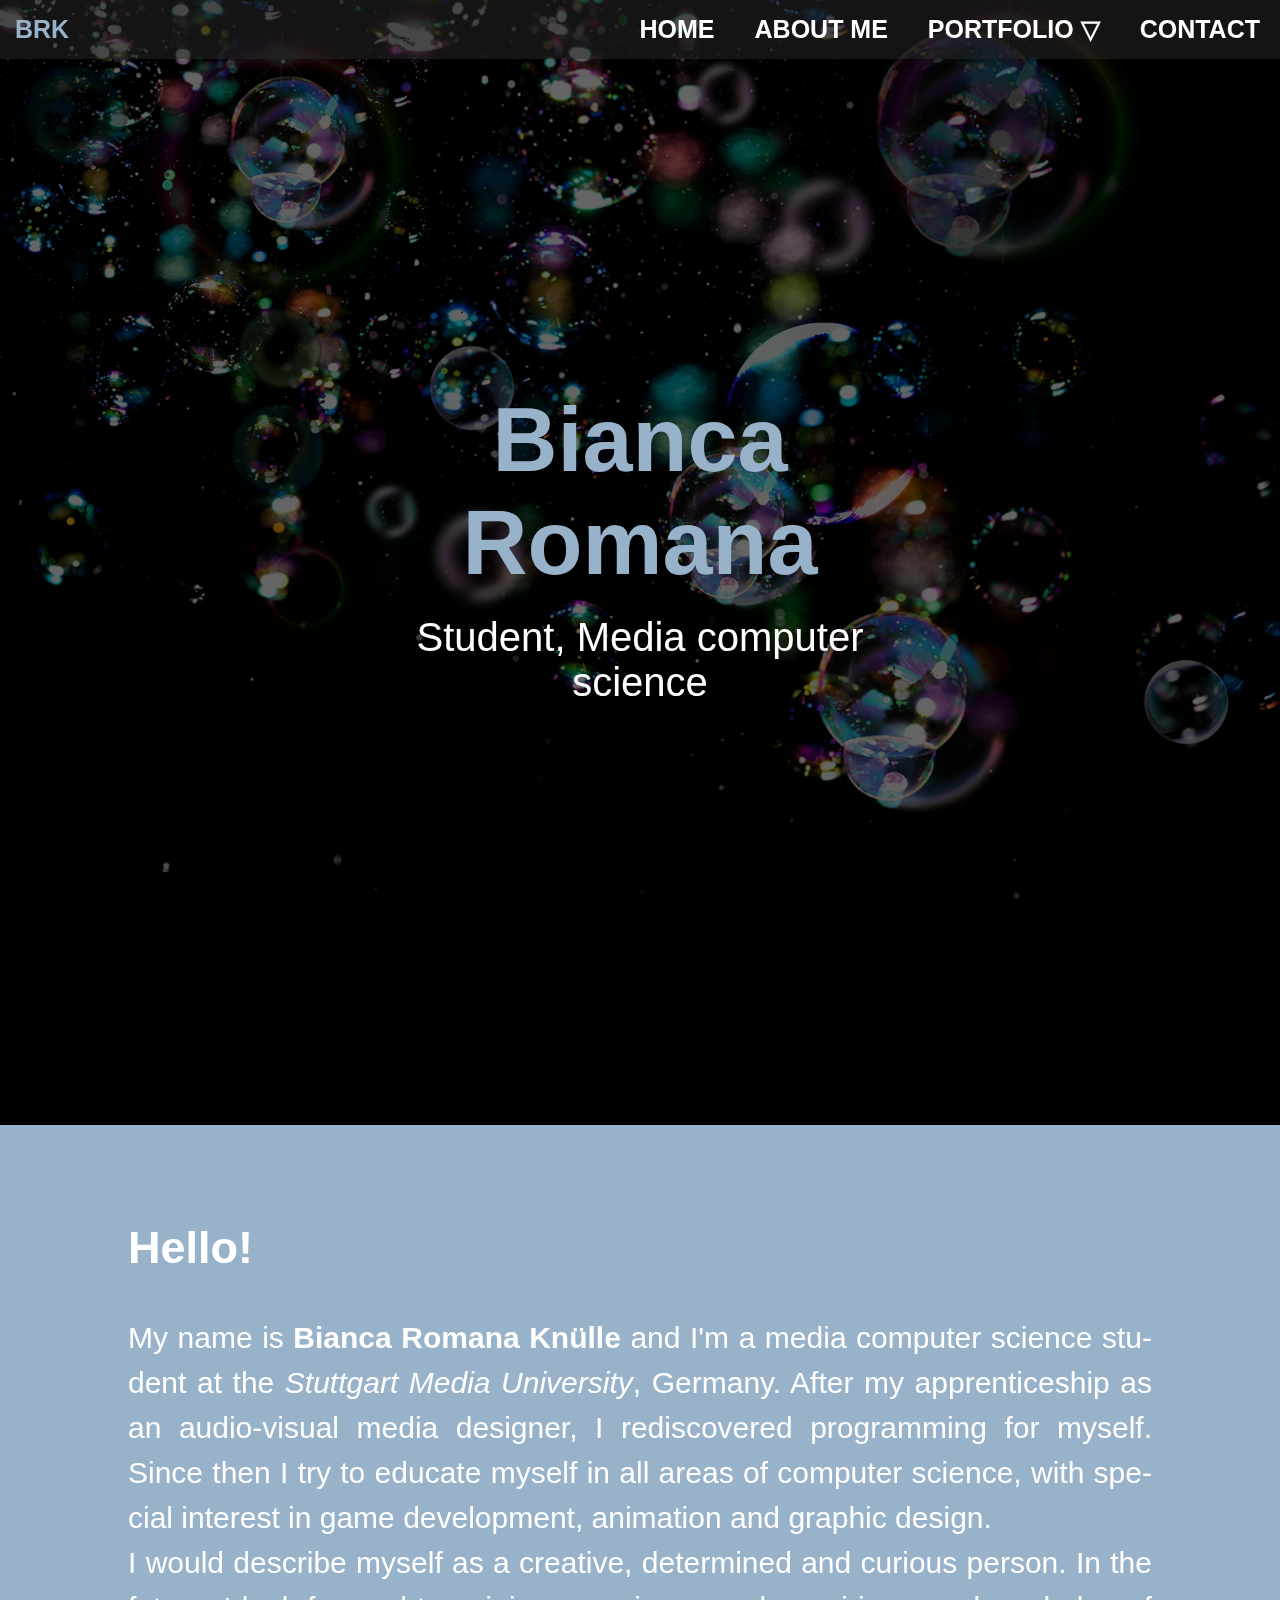
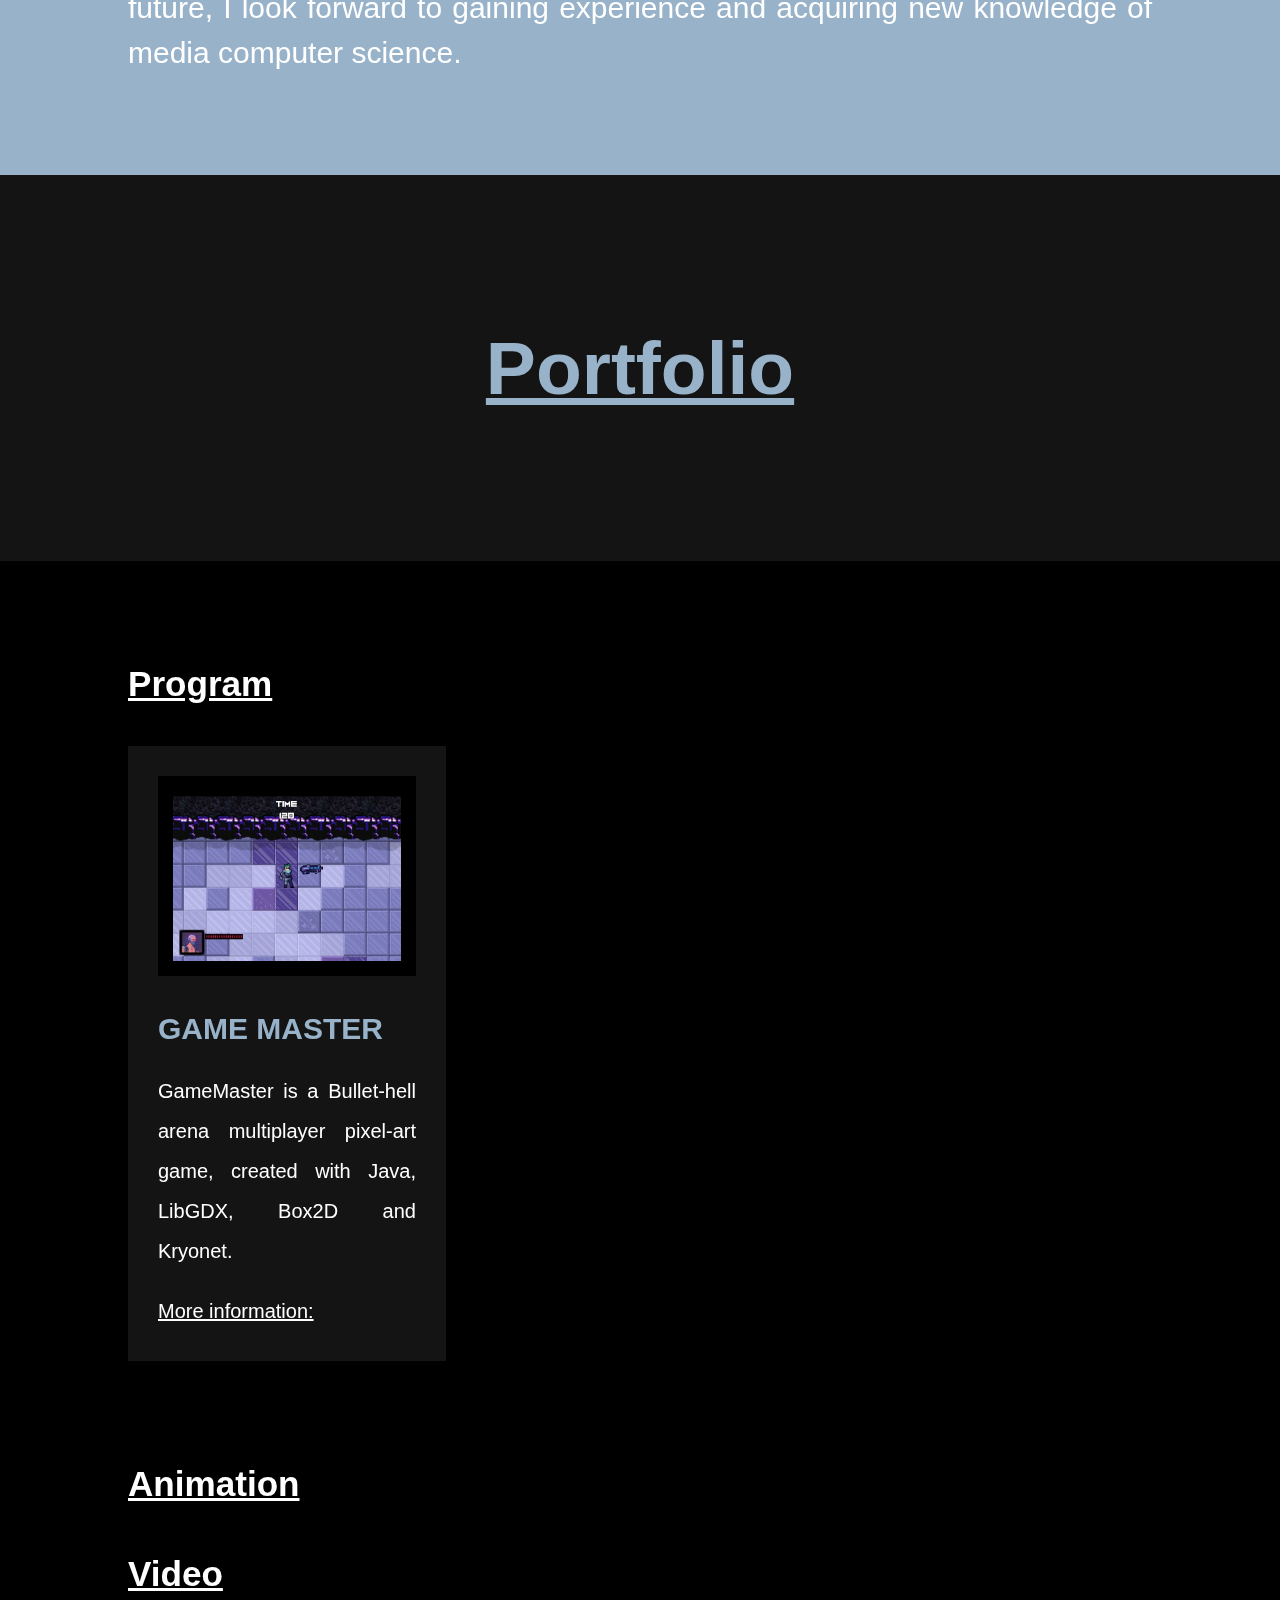
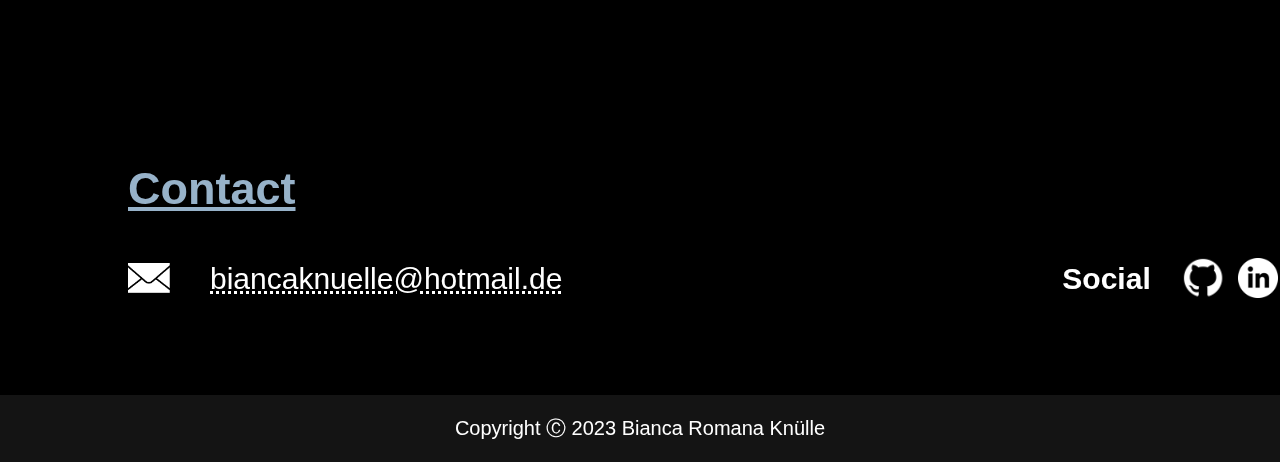
==== index.html @ b436a9e1 "Troubleshooting" ====
<!DOCTYPE html>
<html lang="en">
    <head>
        <meta charset="UTF-8">
        <meta name="viewport" content="width=device-with, initial-scale=1.8">
        <meta name="author" content="Bianca">
        <meta name="keywords" content="Portfolio, Projects">
        <meta name="description" lang="en" content="Portfolio">
        
        <link rel="stylesheet" href="assets/css/mainStyle.css"/>
        <link rel="stylesheet" href="assets/css/indexStyle.css"/>

        <title>Portfolio - Bianca Romana</title>
    </head>
    <body>
        <script src="assets/js/script.js"></script>

        <!--Background picture bubbles-->
        <div id="home">
            <img src="images/background.jpg" alt="Background" id="mainBackground">
        </div>

        <!--Navigation bar-->
        <nav class="nav">
            <div class="logo">BRK</div>

            <ul class="menu">
                <li><a href="#home">HOME</a></li>
                <li><a href="#about">ABOUT ME</a></li>

                <div class="dropdown">
                    <li><a class="port" href="#portfolio">PORTFOLIO &#9661;</a></li>
                        <div class="dropdown-content">
                            <a href="#program">PROGRAM</a>
                            <a href="#animation">ANIMATION</a>
                            <a href="#video">VIDEO</a>
                        </div>
                </div>

                <li><a href="#contact">CONTACT</a></li>
            </ul>
        </nav>

        <!--Intro Header-->
        <header>
            <h1>Bianca Romana</h1>
            <p>Student, Media computer science</p>
        </header>

        <main>

            <!--About me-->
            <section id="about">
                <h2>Hello!</h2><br>
                <p>My name is <b>Bianca Romana Knülle</b> and I'm a media computer science student at the
                    <a title="https://www.hdm-stuttgart.de/" href="https://www.hdm-stuttgart.de/" class="hdm">Stuttgart Media University</a>, Germany.
                    After my apprenticeship as an audio-visual media designer, I rediscovered programming for myself. Since then I try
                    to educate myself in all areas of computer science, with special interest in game development, animation and graphic 
                    design. <br>I would describe myself as a creative, determined and curious person. In the future, I look forward to gaining
                    experience and acquiring new knowledge of media computer science. 
                </p>
            </section>

            <!--Portfolio-->
            <section id="portfolio" class="portfolio">

            <!--Portfolio heading-->
            <div class="port-heading">
                <h2><u>Portfolio</u></h2>
            </div>

            <!--Portfolio content-->
            <div class="port-content">

                <!--Programs-->
                <h3 id="program">Program</h3>
                <div class="program-content">
                    <div class="gameMaster">
                        <img src="images/GameMaster/GameMaster-InGame.JPG" alt="GameMaster picture" class="gameMasterPic">
                        <h4>GAME MASTER</h4>
                        <p>GameMaster is a Bullet-hell arena multiplayer pixel-art game, 
                            created with Java, LibGDX, Box2D and Kryonet. </p>
                 


                        <div class="dropdownInfo">
                            <p onclick="moreInfos()" class="dropbtn">More information:</p>
                            <div id="myDropdown" class="dropdown-con">
                                <p>See project on my GitHub:</p>
                                <p><a title="GitHub GameMaster" href="https://github.com/biancaromana/GameMaster">https://github.com/biancaromana/GameMaster</a></p>
               
                            </div>
                        </div>
                        
                        
                    <!--Placeholder-->
                    </div>
                    <div class="placeholder">
                        <img src="images/GameMaster/GameMaster-InGame.JPG" alt="GameMaster picture" class="placeholderPic">
                        <h4>GAME MASTER</h4>
                        <p>GameMaster is a Bullet-hell arena multiplayer pixel-art game, 
                            created with Java, LibGDX, Box2D and Kryonet. </p>
                        <p class="moreInfo">More information:</p>
                    </div>
                    <div class="placeholder">
                        <img src="images/GameMaster/GameMaster-InGame.JPG" alt="GameMaster picture" class="placeholderPic">
                        <h4>GAME MASTER</h4>
                        <p>GameMaster is a Bullet-hell arena multiplayer pixel-art game, 
                            created with Java, LibGDX, Box2D and Kryonet. </p>
                        <p class="moreInfo">More information:</p>
                    </div>

                </div>

                <!--Animation-->
                <h3 id="animation">Animation</h3>
                <div class="animationContent">
                    <div>
                        <img>
                        <h4></h4>
                        <p></p>
                        <p></p>
                    </div>
                </div>

                <!--Video-->
                <h3>Video</h3>
                <div id="video">

                </div>
            </div>
            </section>

        </main>

        <!--Contact-->
        <footer>
            <div id="contact">
                <h2><u>Contact</u></h2><br>
                <div class="flex">
                    <span class="email">
                        <img src="images/logos/email-logo-white.png" alt="Logo email" class="emailLogo">
                        <a title="Send email" href="mailto:biancaknuelle@hotmail.de?">biancaknuelle@hotmail.de</a>
                    </span>
                    <span class="social">
                        <p>Social</p>
                        <a title="GitHub" href="https://github.com/biancaromana">
                            <img src="images/logos/gitHub-logo-white.png" onmouseleave="src='images/logos/gitHub-logo-white.png'" onmouseover="src='images/logos/gitHub-logo-blue.png'" alt="Logo gitHub" class="gitHubLogo">
                        </a>
                        <a title="LinkedIn" href="https://www.linkedin.com/in/bianca-romana-kn%C3%BClle-287742237/">
                            <img src="images/logos/linkedIn-logo-white.png" onmouseleave="src='images/logos/linkedIn-logo-white.png'" onmouseover="src='images/logos/linkedIn-logo-blue.png'" alt="Logo linkedIn" class="linkedInLogo">
                        </a>
                    </span>
                </div>
            </div>
            <!--Copyright-->
            <div class="copy">
                <p>Copyright &#9400; 2023 Bianca Romana Knülle</p>
            </div>
        </footer>
    </body>
</html>
---- assets/css/mainStyle.css ----
* {
    margin: 0;
    padding: 0;
    font-family: Arial, Helvetica, sans-serif;
    scroll-behavior: smooth;
}

body {
    background-color: black;
    color: white;
}

p {
    hyphens: auto;
}

a {
    color: white;
}


/*Navigation bar*/
.nav { 
    display: flex;
    justify-content: space-between;
    align-items: center;
    position: sticky;
    position: -webkit-sticky;
    top: 0;
    z-index: 1;
    color: white;
    background-color: hsla(0, 0%, 16%, 0.492);
    font-size: 25px;
    font-weight: bold;
}

    .nav .logo {
        padding-left: 15px;
        color: hsl(208, 32%, 69%);
    }
    
    .nav .menu {
        display: flex;
        justify-content: flex-end;
    }

    .nav a {
        text-decoration: none;
    }

    .nav li {
        padding: 15px 20px;
        list-style: none;
    }

    .nav .port {
        line-height: 5%;
    }

    .nav .menu li:hover {
        background-color: hsla(208, 40%, 65%, 0.211);
        transition: 0.3s ease;
    }

    
    /*Dropdown menu*/
    .nav .dropdown-content {
        display: none;
        position: absolute;
        min-width: 194px;
        min-height: 145px;
        z-index: 1;
        background-color: hsla(0, 0%, 14%, 0.338);
    }  

    .nav .dropdown:hover .dropdown-content {
        display: flex;
        flex-direction: column;
        padding-left: 21px;
        padding-top: 20px;
        gap: 20px;
        z-index: 1;
    }
      
    .nav .dropdown:hover .dropdown-content a:hover {
        z-index: 1;
        color: hsl(208, 32%, 69%);
        transition: 0.3s ease;
    }
---- assets/css/indexStyle.css ----
/*Background picture*/
#mainBackground {
    position: fixed;
    min-width: 100%;
    max-height: 100%;
    z-index: -1;
    background-size: contain;
    background-repeat: no-repeat;
    opacity: 40%;
}


/*Header*/
header {
    padding: 330px;
    text-align: center;
}

    header > h1 {
        color: hsl(208, 32%, 69%);
        font-size: 90px;
        font-weight: 600;
    }

    header > p {
        padding: 20px;
        font-size: 40px;
    }


/*About me*/
section#about {
    margin-top: 70px;
    padding: 100px;
    padding-right: 10%;
    padding-left: 10%;
    background-color: hsl(208, 32%, 69%);
    text-align: justify;
    font-size: 30px;
    line-height: 45px;
}

    section#about > p > a {
        text-decoration: none;
        font-style: italic;
    }


/*Portfolio*/
    section.portfolio .port-heading{
        padding: 150px;
        color: hsl(208, 32%, 69%);
        background-color: hsla(0, 0%, 16%, 0.492);
        text-align: center;
        font-size: 50px;
        font-weight: 600;
    }   
    
    section.portfolio .port-content {
        padding: 100px;
        padding-right: 10%;
        padding-left: 10%;
        text-align: justify;
        font-size: 30px;
        line-height: 45px;
    }

    section.portfolio .port-content > h3 {
        text-decoration: underline;
    }

    section.portfolio .port-content .program-content {
        display: flex;
        justify-content: space-between;
        margin-top: 40px; 
        gap: 35px;
    }

    section.portfolio .program-content p {
        font-size: 20px;
        line-height: 40px;
        text-align: justify;
    }

    section.portfolio .program-content h4 {
        padding-top: 30px; 
        padding-bottom: 20px; 
        color: hsl(208, 32%, 69%);
    }

    section.portfolio .dropbtn {
        padding-top: 20px;
        text-decoration: underline;
        cursor: pointer;
    }

    section.portfolio .dropbtn:hover {
        color: hsl(208, 32%, 69%);
        transition: 0.3s ease;
    }

    section.portfolio .dropdown-con {
        display: none;
        min-width: 160px;
        box-shadow: 0px 8px 16px 0px rgba(0,0,0,0.2);
        z-index: 1;
    }

    section.portfolio .show {
        display: flex;
        flex-direction: column;   
    }

    section.portfolio .dropdownInfo a {
        text-decoration-style: dotted;
    }

    section.portfolio .dropdownInfo a:hover {
        color: hsl(208, 32%, 69%);
        transition: 0.3s ease;
    }


 
/*GameMaster*/
.gameMaster {
    display: flex;
    flex-direction: column;
    padding: 30px;
    background-color: hsla(0, 0%, 16%, 0.492);
}
    .gameMaster .gameMasterPic {
        max-width: 94%;
        border: 15px solid black;
        
    }   
    
    .placeholder {
        display: flex;
        flex-direction: column;
        padding: 30px;
        background-color: hsla(0, 0%, 16%, 0.492);
        opacity: 0;
    }    

    .placeholder .placeholderPic {
        width: 94%;
        border: 15px solid black;
    }   


/*Animation*/
#animation {
    margin-top: 100px;
}

    
/*Contact*/
footer {
    background-color: hsl(0, 0%, 0%);
}

    footer #contact {
        padding: 80px;
        padding-top: 70px;
        padding-left: 10%;
        padding-right: 10%;
        font-size: 30px;
        text-align: justify;
        line-height: 45px;
    }

    footer #contact > h2 {
         color: hsl(208, 32%, 69%);
    }

    footer .flex {
        display: flex;
        gap: 500px;
    }

    footer .email {
        display: flex;
        gap: 40px;
    }

    footer .emailLogo {
        width: 42px;
        height: 30px;
        margin-top: 7px;
    }

    footer .email > a {
        text-decoration-style: dotted;
        color: white;
    }

    footer .email > a:hover {
        color: hsl(208, 32%, 69%);
    }

    footer .social {
        display: flex;
    }

    footer .social > p{
        font-weight: bold;
    }

    footer .gitHubLogo {
        width: 47px;
        height: 47px;
        margin-left: 30px;
    }

    footer .linkedInLogo {
        width: 40px;
        height: 40px;
        margin-top: 2px;
        margin-left: 10px;
    }

    footer .copy {
        text-align: center;
        vertical-align: bottom;
        padding: 20px;
        background-color: hsla(0, 0%, 16%, 0.492);
        font-size: 20px;
    }
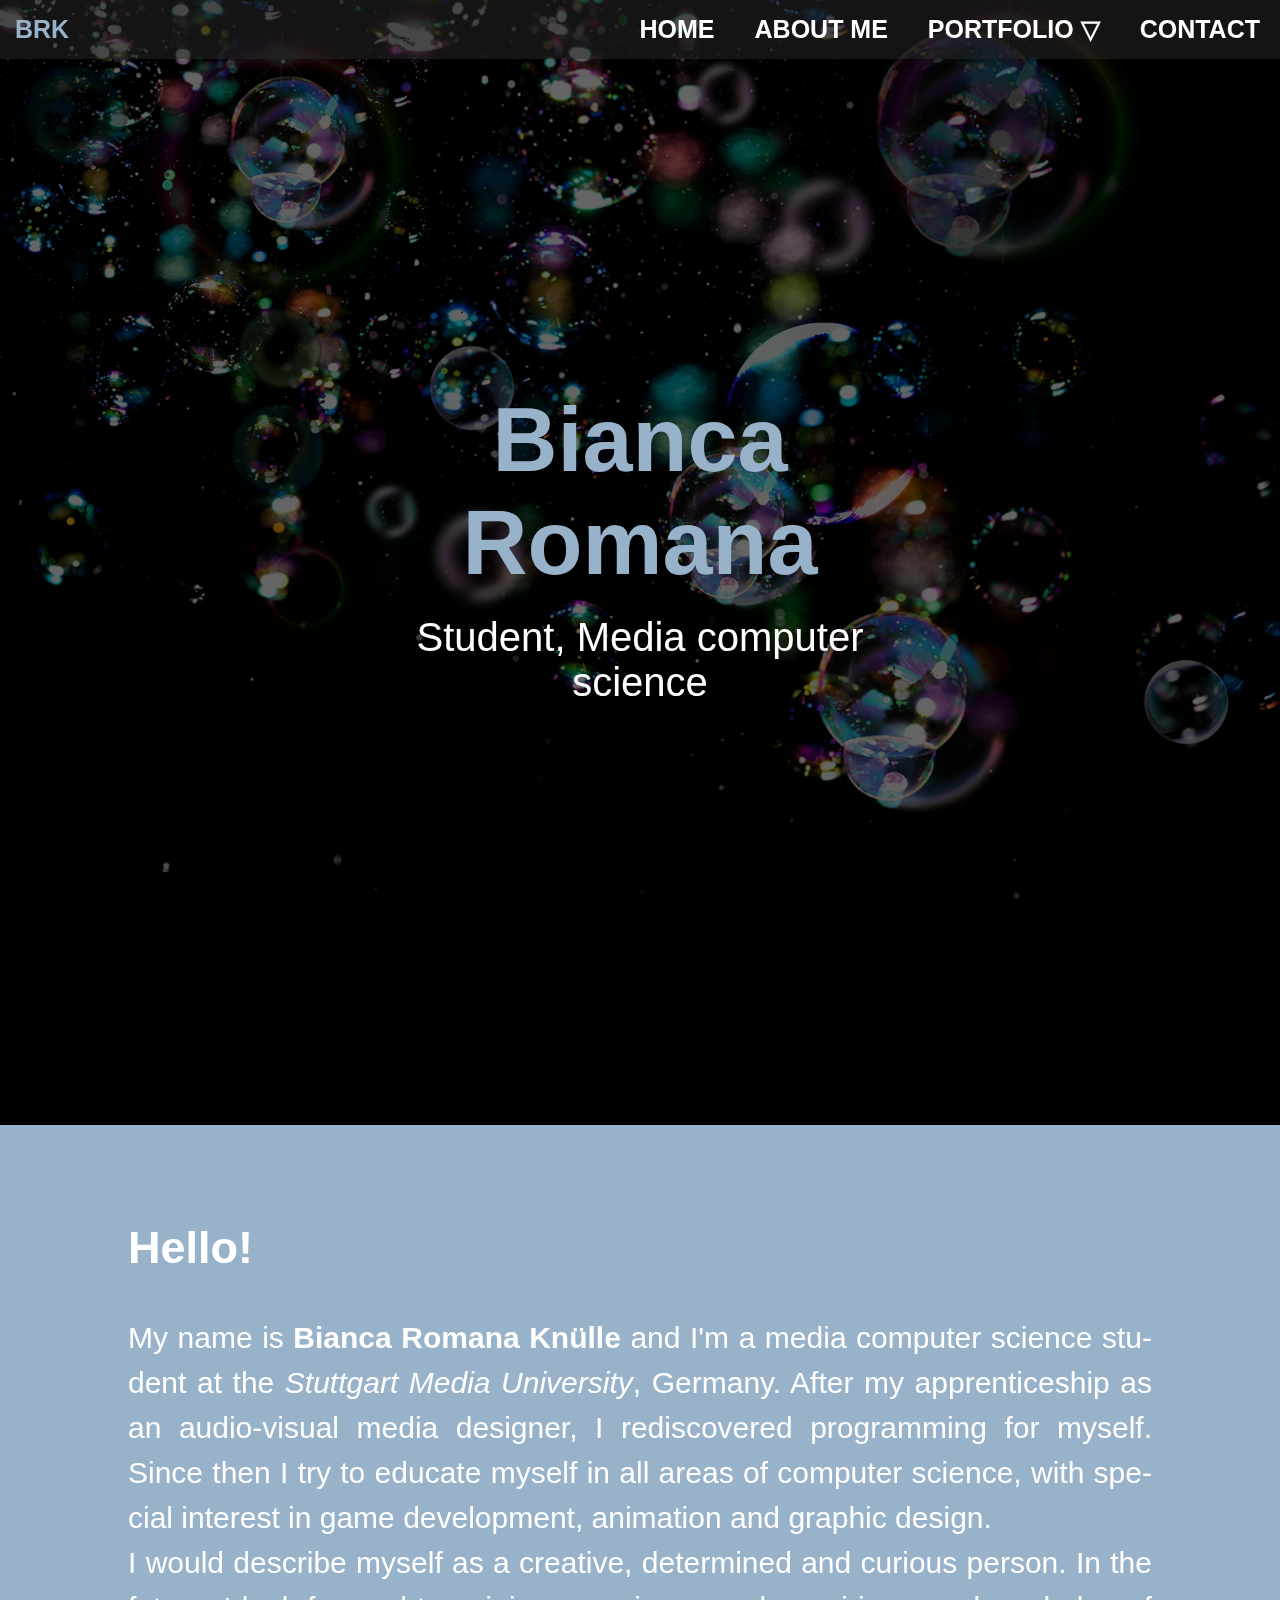
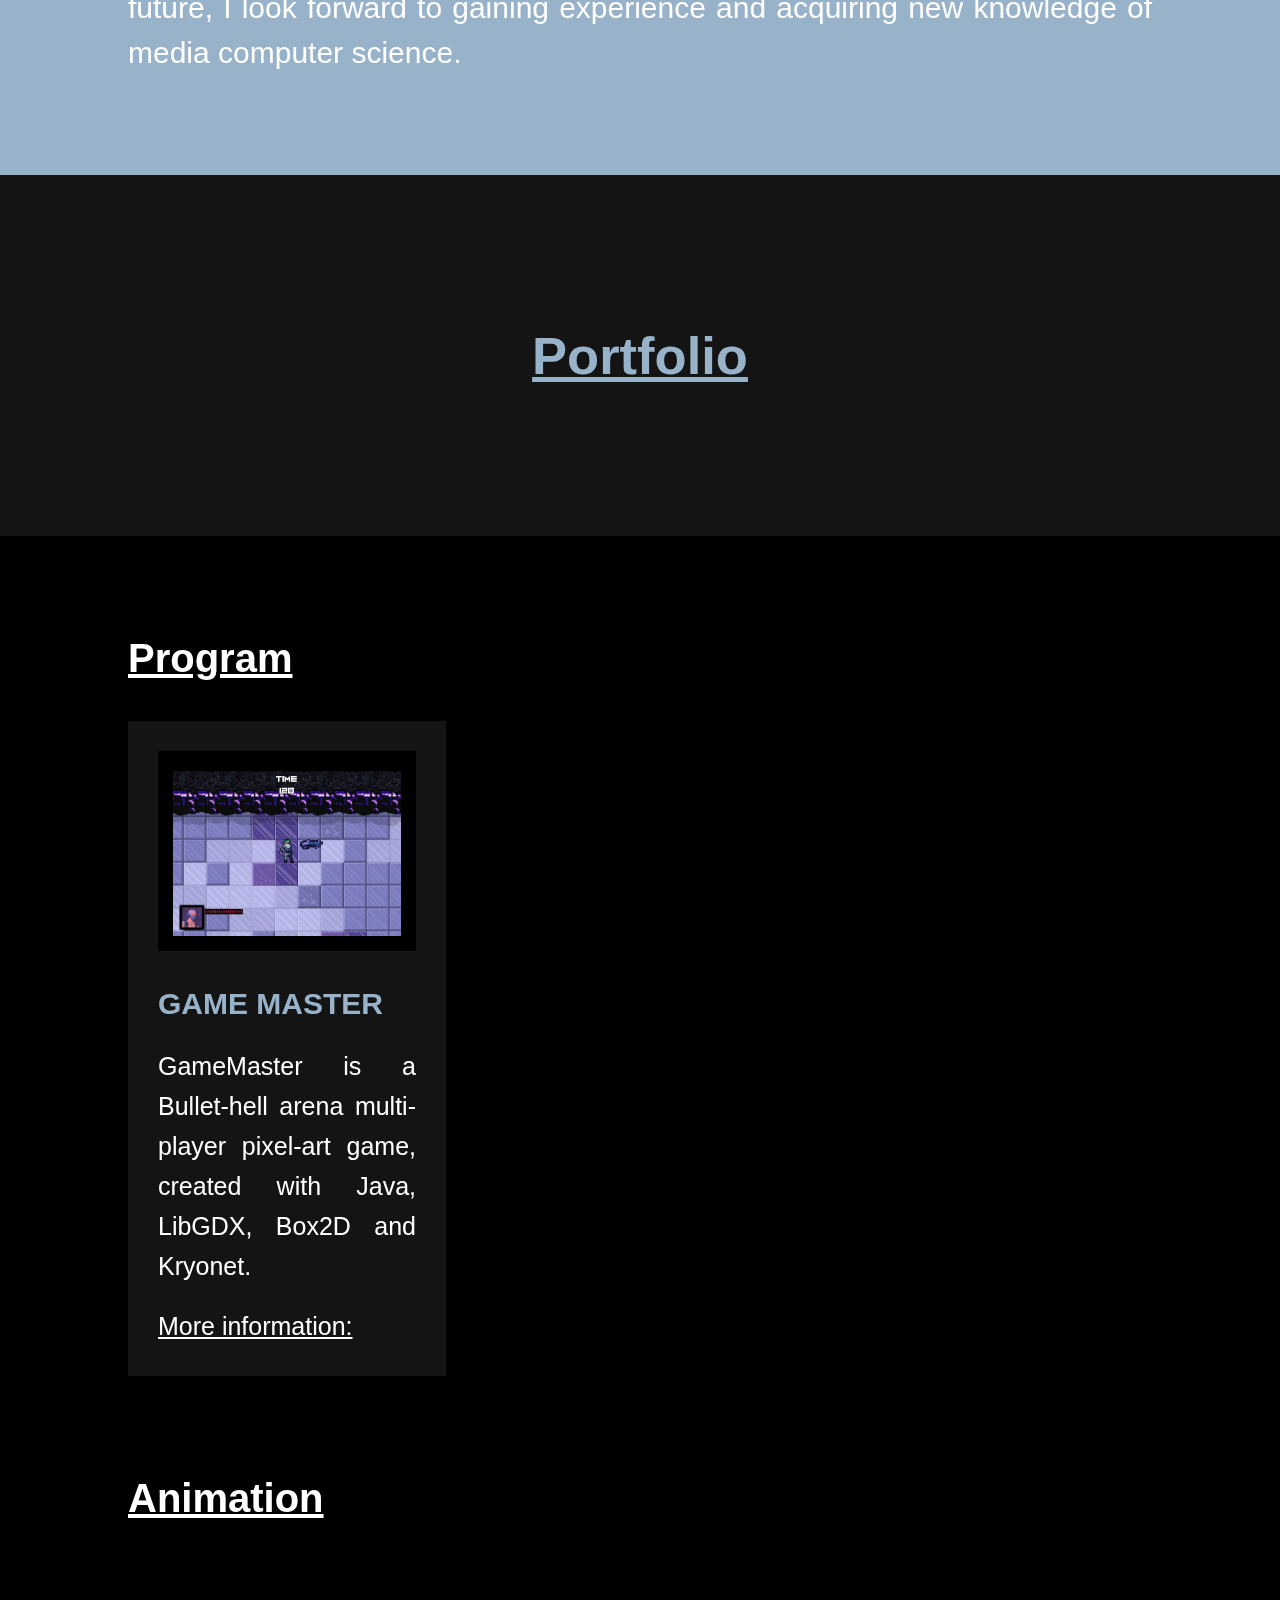
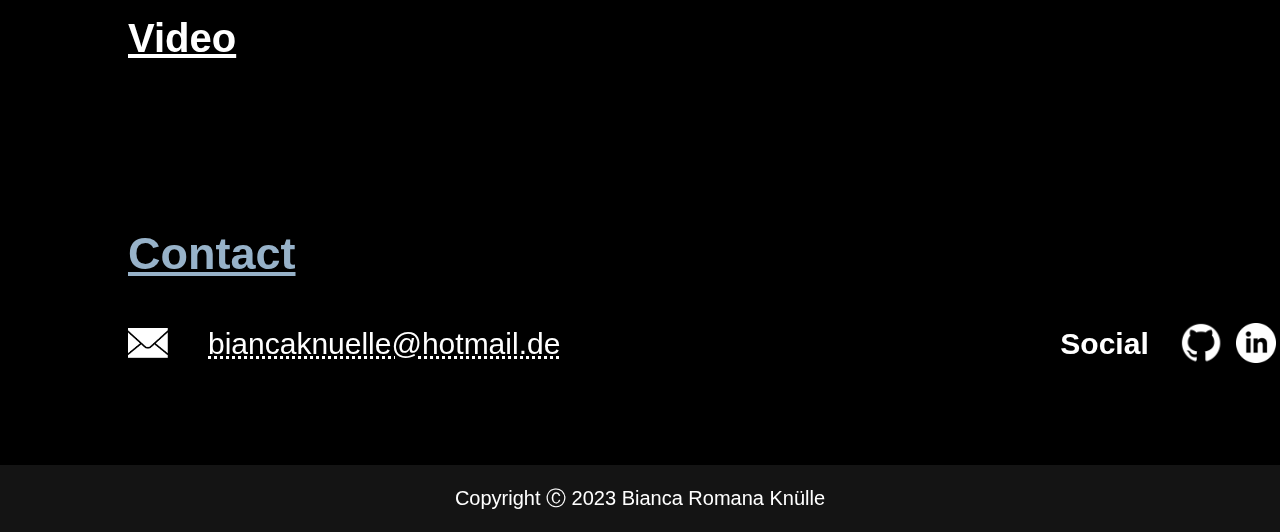
==== commit 2679ed8d: "Clean Code" ====
--- a/index.html
+++ b/index.html
@@ -76,31 +76,26 @@
                 <h3 id="program">Program</h3>
                 <div class="program-content">
                     <div class="gameMaster">
-                        <img src="images/GameMaster/GameMaster-InGame.JPG" alt="GameMaster picture" class="gameMasterPic">
+                        <img src="images/GameMaster/GameMaster-InGame.JPG" alt="GameMaster picture" class="gamemaster-picture">
                         <h4>GAME MASTER</h4>
                         <p>GameMaster is a Bullet-hell arena multiplayer pixel-art game, 
                             created with Java, LibGDX, Box2D and Kryonet. </p>
                  
 
 
-                        <div class="dropdownInfo">
-                            <p onclick="moreInfos()" class="dropbtn">More information:</p>
-                            <div id="myDropdown" class="dropdown-con">
+                        <div class="dropdown-info">
+                            <p onclick="dropInfo()" class="drop-trigger">More information:</p>
+                            <div id="info-dropdown" class="dropdown-content">
                                 <p>See project on my GitHub:</p>
                                 <p><a title="GitHub GameMaster" href="https://github.com/biancaromana/GameMaster">https://github.com/biancaromana/GameMaster</a></p>
                
                             </div>
                         </div>
                         
+
+
                         
-                    <!--Placeholder-->
-                    </div>
-                    <div class="placeholder">
-                        <img src="images/GameMaster/GameMaster-InGame.JPG" alt="GameMaster picture" class="placeholderPic">
-                        <h4>GAME MASTER</h4>
-                        <p>GameMaster is a Bullet-hell arena multiplayer pixel-art game, 
-                            created with Java, LibGDX, Box2D and Kryonet. </p>
-                        <p class="moreInfo">More information:</p>
+                    <!--Placeholder 1-->
                     </div>
                     <div class="placeholder">
                         <img src="images/GameMaster/GameMaster-InGame.JPG" alt="GameMaster picture" class="placeholderPic">
@@ -110,11 +105,21 @@
                         <p class="moreInfo">More information:</p>
                     </div>
 
+                    <!--Placeholder 2-->
+                    <div class="placeholder">
+                        <img src="images/GameMaster/GameMaster-InGame.JPG" alt="GameMaster picture" class="placeholderPic">
+                        <h4>GAME MASTER</h4>
+                        <p>GameMaster is a Bullet-hell arena multiplayer pixel-art game, 
+                            created with Java, LibGDX, Box2D and Kryonet. </p>
+                        <p class="moreInfo">More information:</p>
+                    </div>
                 </div>
 
+
+                
                 <!--Animation-->
                 <h3 id="animation">Animation</h3>
-                <div class="animationContent">
+                <div class="animation-content">
                     <div>
                         <img>
                         <h4></h4>
@@ -130,14 +135,13 @@
                 </div>
             </div>
             </section>
-
         </main>
 
         <!--Contact-->
         <footer>
             <div id="contact">
                 <h2><u>Contact</u></h2><br>
-                <div class="flex">
+                <div class="contact-box">
                     <span class="email">
                         <img src="images/logos/email-logo-white.png" alt="Logo email" class="emailLogo">
                         <a title="Send email" href="mailto:biancaknuelle@hotmail.de?">biancaknuelle@hotmail.de</a>
@@ -153,6 +157,7 @@
                     </span>
                 </div>
             </div>
+
             <!--Copyright-->
             <div class="copy">
                 <p>Copyright &#9400; 2023 Bianca Romana Knülle</p>
--- a/assets/css/indexStyle.css
+++ b/assets/css/indexStyle.css
@@ -47,158 +47,164 @@
 
 
 /*Portfolio*/
-    section.portfolio .port-heading{
+    /*Portfolio heading*/
+    section.portfolio > .port-heading{
         padding: 150px;
         color: hsl(208, 32%, 69%);
         background-color: hsla(0, 0%, 16%, 0.492);
         text-align: center;
-        font-size: 50px;
+        font-size: 35px;
         font-weight: 600;
     }   
     
-    section.portfolio .port-content {
+    /*Portfolio content*/
+    section.portfolio > .port-content {
         padding: 100px;
         padding-right: 10%;
         padding-left: 10%;
         text-align: justify;
-        font-size: 30px;
         line-height: 45px;
     }
 
-    section.portfolio .port-content > h3 {
-        text-decoration: underline;
-    }
-
-    section.portfolio .port-content .program-content {
-        display: flex;
-        justify-content: space-between;
-        margin-top: 40px; 
-        gap: 35px;
-    }
-
-    section.portfolio .program-content p {
-        font-size: 20px;
-        line-height: 40px;
-        text-align: justify;
-    }
-
-    section.portfolio .program-content h4 {
-        padding-top: 30px; 
-        padding-bottom: 20px; 
-        color: hsl(208, 32%, 69%);
-    }
-
-    section.portfolio .dropbtn {
-        padding-top: 20px;
-        text-decoration: underline;
-        cursor: pointer;
-    }
-
-    section.portfolio .dropbtn:hover {
-        color: hsl(208, 32%, 69%);
-        transition: 0.3s ease;
-    }
-
-    section.portfolio .dropdown-con {
-        display: none;
-        min-width: 160px;
-        box-shadow: 0px 8px 16px 0px rgba(0,0,0,0.2);
-        z-index: 1;
-    }
-
-    section.portfolio .show {
-        display: flex;
-        flex-direction: column;   
-    }
-
-    section.portfolio .dropdownInfo a {
-        text-decoration-style: dotted;
-    }
-
-    section.portfolio .dropdownInfo a:hover {
-        color: hsl(208, 32%, 69%);
-        transition: 0.3s ease;
-    }
-
-
- 
-/*GameMaster*/
-.gameMaster {
-    display: flex;
-    flex-direction: column;
-    padding: 30px;
-    background-color: hsla(0, 0%, 16%, 0.492);
-}
-    .gameMaster .gameMasterPic {
-        max-width: 94%;
-        border: 15px solid black;
-        
-    }   
-    
-    .placeholder {
-        display: flex;
-        flex-direction: column;
-        padding: 30px;
-        background-color: hsla(0, 0%, 16%, 0.492);
-        opacity: 0;
-    }    
-
-    .placeholder .placeholderPic {
-        width: 94%;
-        border: 15px solid black;
-    }   
-
-
-/*Animation*/
-#animation {
-    margin-top: 100px;
-}
+        section.portfolio > .port-content > h3 {
+            text-decoration: underline;
+            font-size: 40px;
+        }
+
+        section.portfolio > .port-content h4 {
+            padding-top: 30px; 
+            padding-bottom: 20px; 
+            color: hsl(208, 32%, 69%);
+            font-size: 30px;
+        }
+
+        section.portfolio > .port-content p {
+            font-size: 25px;
+            line-height: 40px;
+            text-align: justify;
+        }
+
+        /*Portfolio dropdown menu*/
+        section.portfolio .drop-trigger {
+            padding-top: 20px;
+            text-decoration: underline;
+            cursor: pointer;
+        }
+    
+        section.portfolio .drop-trigger:hover {
+            color: hsl(208, 32%, 69%);
+            transition: 0.3s ease;
+        }
+    
+        section.portfolio .dropdown-content {
+            display: none;
+        }
+    
+        section.portfolio .show {
+            display: flex;
+            flex-direction: column;   
+        }
+    
+        section.portfolio .dropdown-info a {
+            text-decoration-style: dotted;
+        }
+    
+        section.portfolio .dropdown-info a:hover {
+            color: hsl(208, 32%, 69%);
+            transition: 0.3s ease;
+        }
+
+        /*Portfolio program-content*/
+        section.portfolio .program-content {
+            display: flex;
+            justify-content: space-between;
+            margin-top: 40px; 
+            gap: 35px;
+        }
+
+            /*Portfolio program-content: GameMaster*/
+            section.portfolio .gameMaster {
+                display: flex;
+                flex-direction: column;
+                padding: 30px;
+                background-color: hsla(0, 0%, 16%, 0.492);
+            }
+
+                section.portfolio .gameMaster .gamemaster-picture {
+                    border: 15px solid black;
+                    max-width: 94%;
+                }   
+            
+            /*Portfolio program-content: Placeholder*/
+            section.portfolio .placeholder {
+                display: flex;
+                flex-direction: column;
+                padding: 30px;
+                background-color: hsla(0, 0%, 16%, 0.492);
+                opacity: 0;
+            }    
+
+                section.portfolio .placeholder .placeholderPic {
+                    border: 15px solid black;
+                    width: 94%;
+                }   
+
+
+        /*Portfolio animation-content*/
+        section.portfolio #animation {
+            margin-top: 100px;
+        }
 
     
 /*Contact*/
 footer {
-    background-color: hsl(0, 0%, 0%);
+    background-color: hsla(0, 0%, 0%, 0.724);
 }
 
     footer #contact {
         padding: 80px;
+        padding-right: 10%;
+        padding-left: 10%;
         padding-top: 70px;
-        padding-left: 10%;
-        padding-right: 10%;
-        font-size: 30px;
-        text-align: justify;
         line-height: 45px;
     }
 
     footer #contact > h2 {
          color: hsl(208, 32%, 69%);
-    }
-
-    footer .flex {
+         font-size: 45px;
+    }
+
+    footer #contact p {
+        font-size: 30px;
+    }
+
+    footer .contact-box {
         display: flex;
         gap: 500px;
     }
 
+    /*Contact email*/
     footer .email {
         display: flex;
         gap: 40px;
     }
 
     footer .emailLogo {
-        width: 42px;
+        margin-top: 7px;
+        width: 40px;
         height: 30px;
-        margin-top: 7px;
     }
 
     footer .email > a {
         text-decoration-style: dotted;
-        color: white;
+        font-size: 30px;
     }
 
     footer .email > a:hover {
         color: hsl(208, 32%, 69%);
     }
 
+    /*Contact social*/
     footer .social {
         display: flex;
     }
@@ -208,22 +214,22 @@
     }
 
     footer .gitHubLogo {
+        margin-left: 30px;
         width: 47px;
         height: 47px;
-        margin-left: 30px;
     }
 
     footer .linkedInLogo {
+        margin-left: 10px;
+        margin-top: 2px;
         width: 40px;
         height: 40px;
-        margin-top: 2px;
-        margin-left: 10px;
     }
 
     footer .copy {
+        padding: 20px;
+        vertical-align: bottom;
+        background-color: hsla(0, 0%, 16%, 0.492);
         text-align: center;
-        vertical-align: bottom;
-        padding: 20px;
-        background-color: hsla(0, 0%, 16%, 0.492);
         font-size: 20px;
     }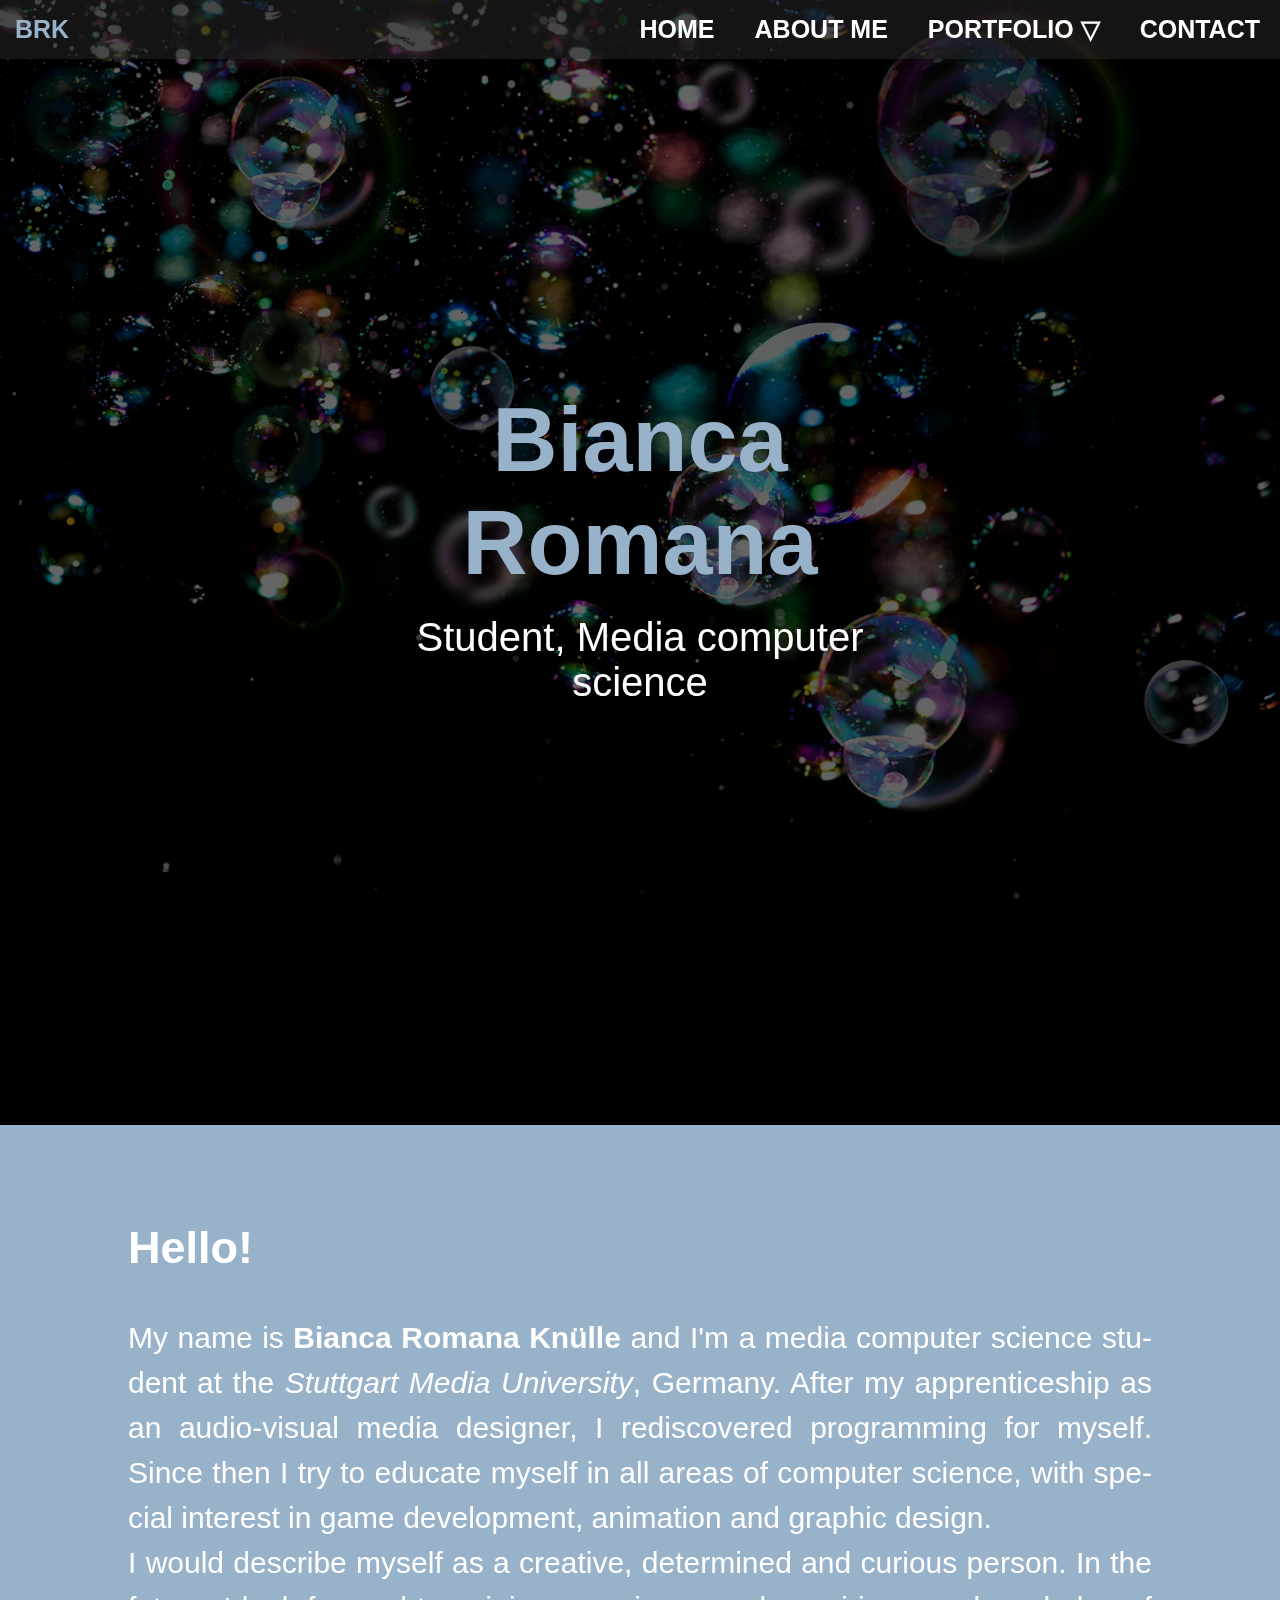
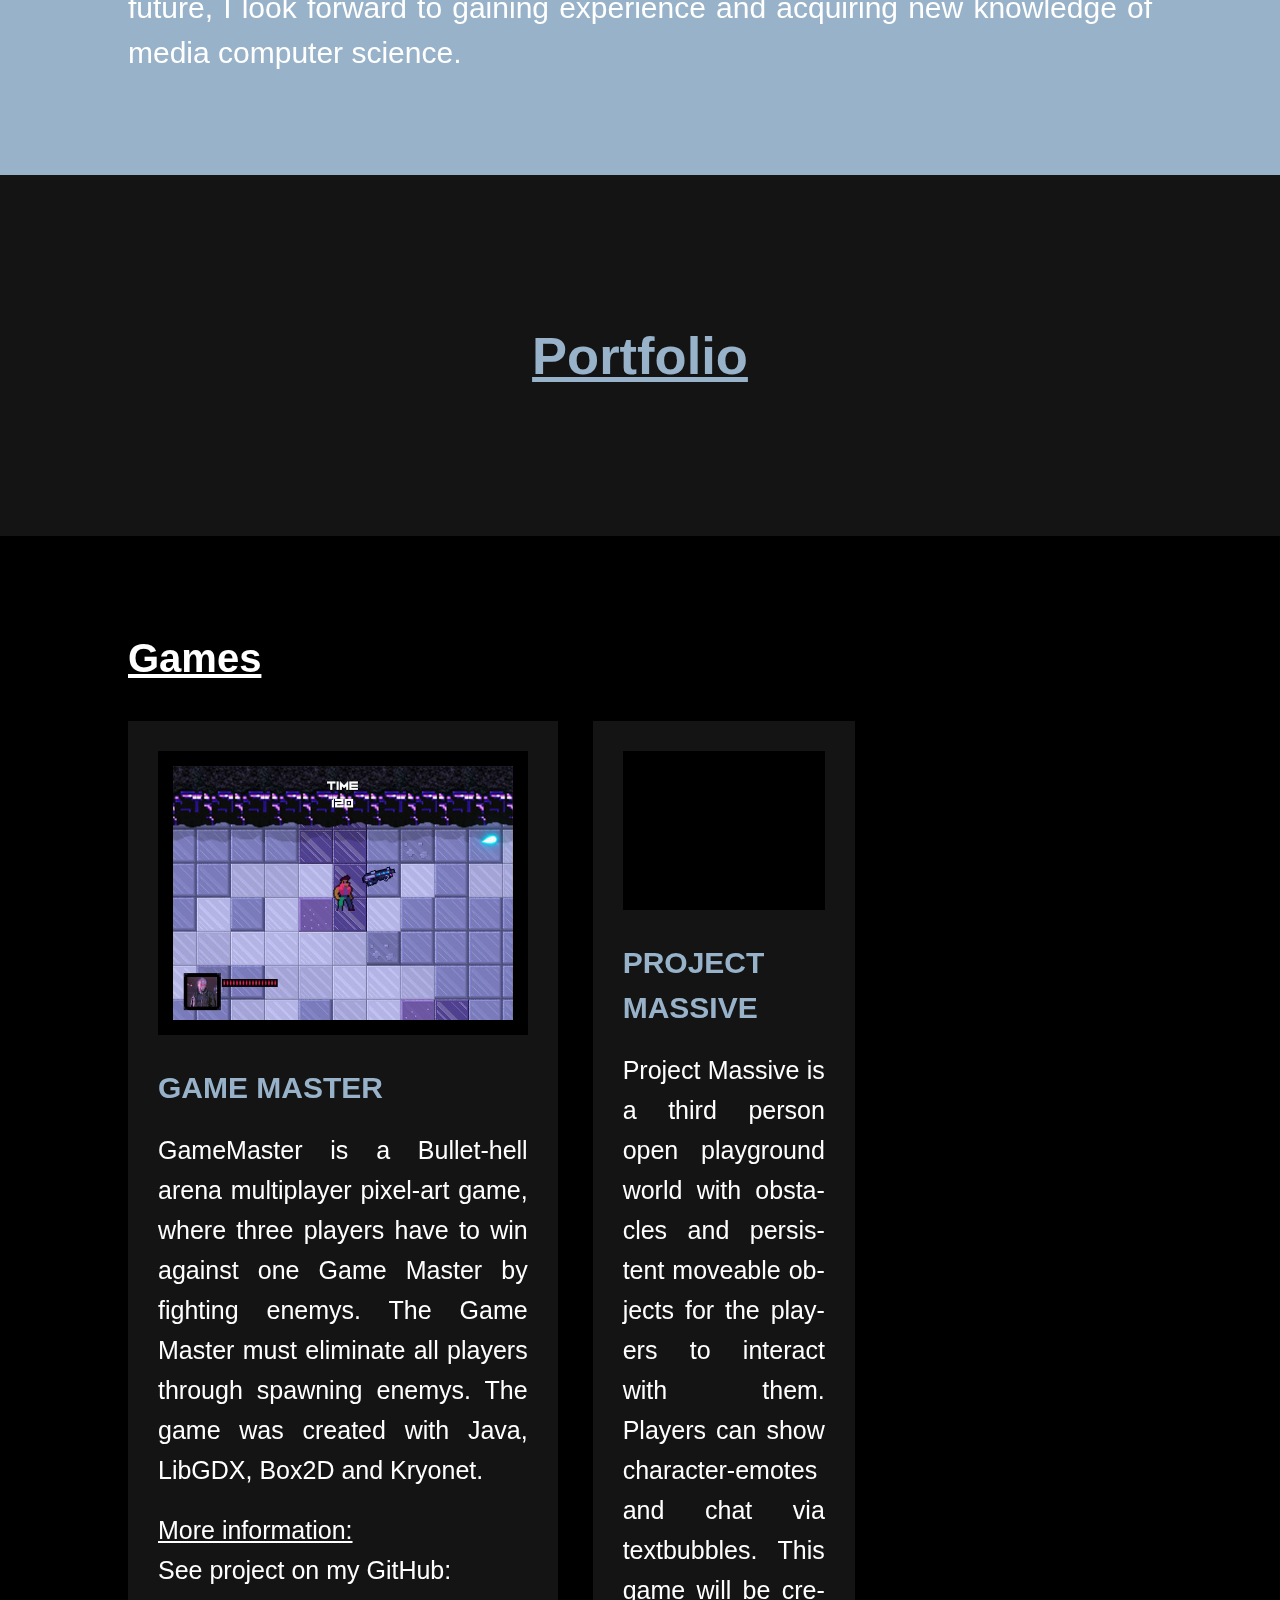
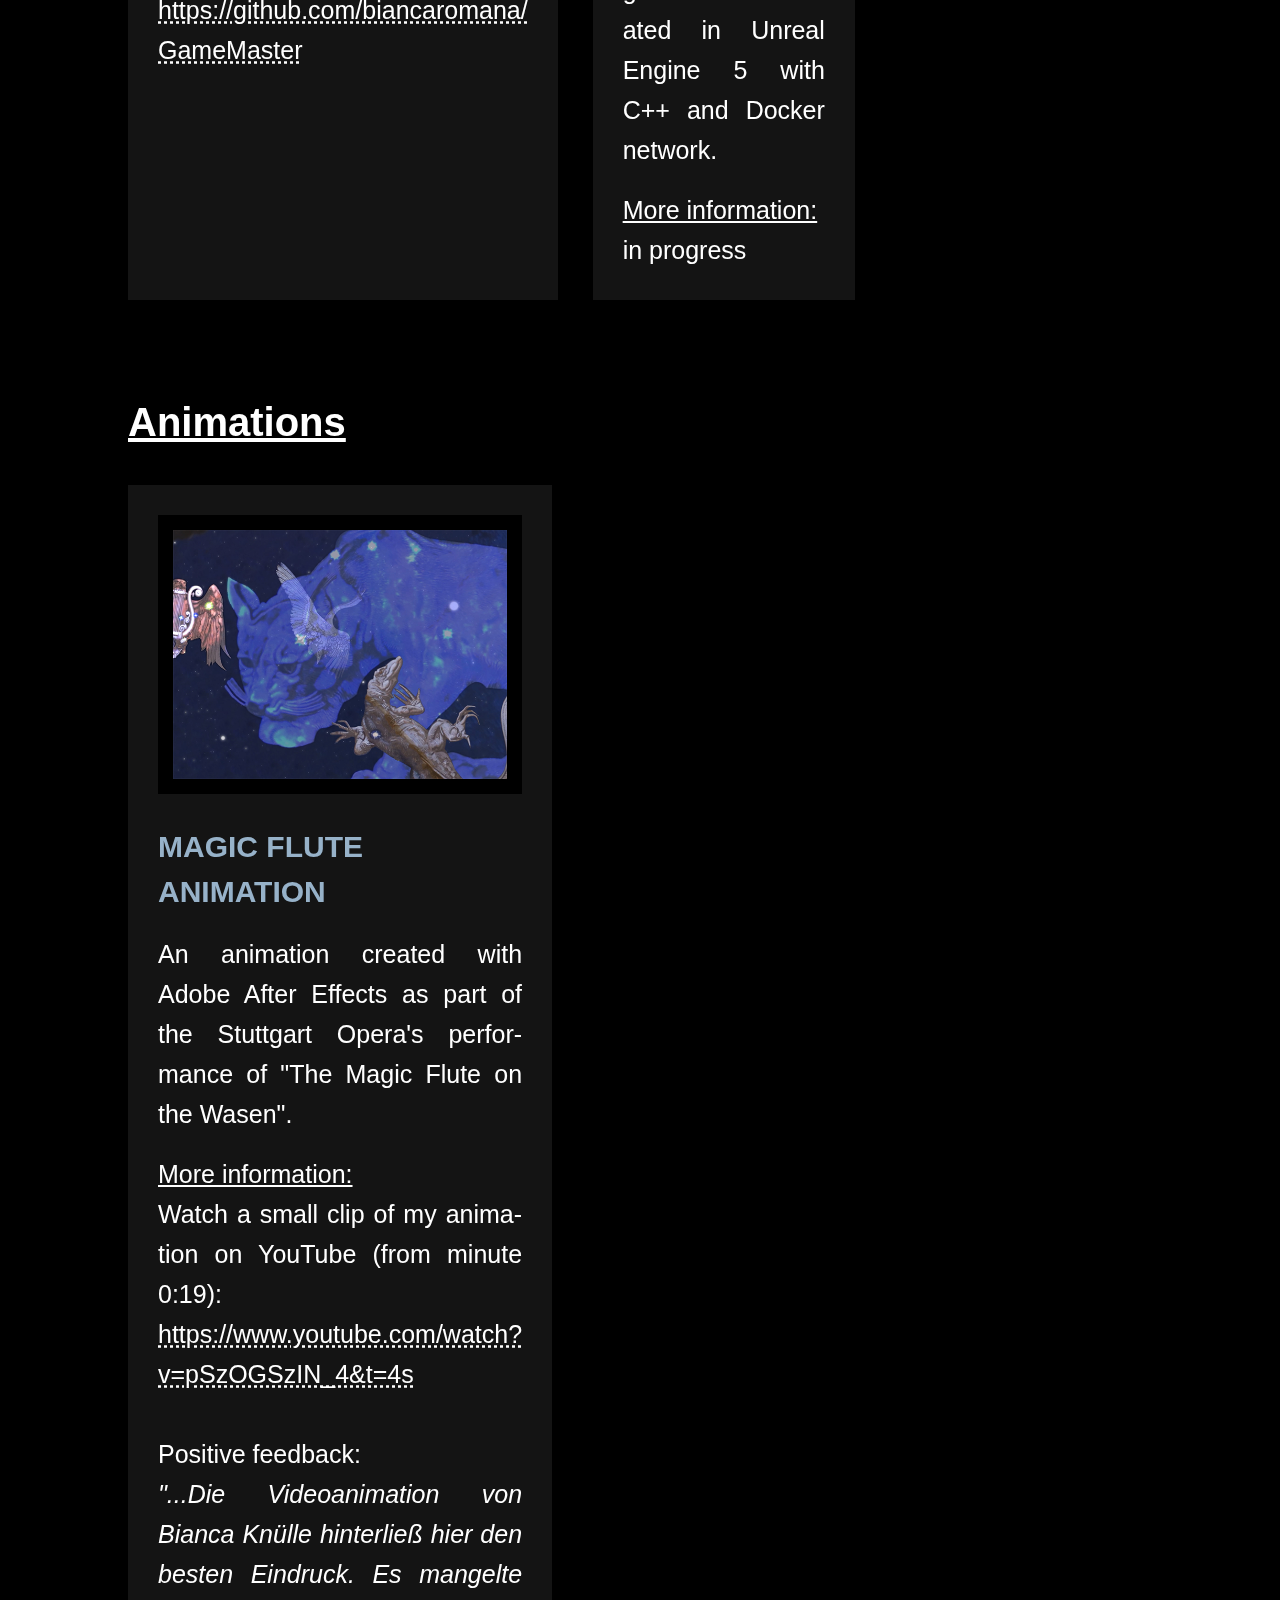
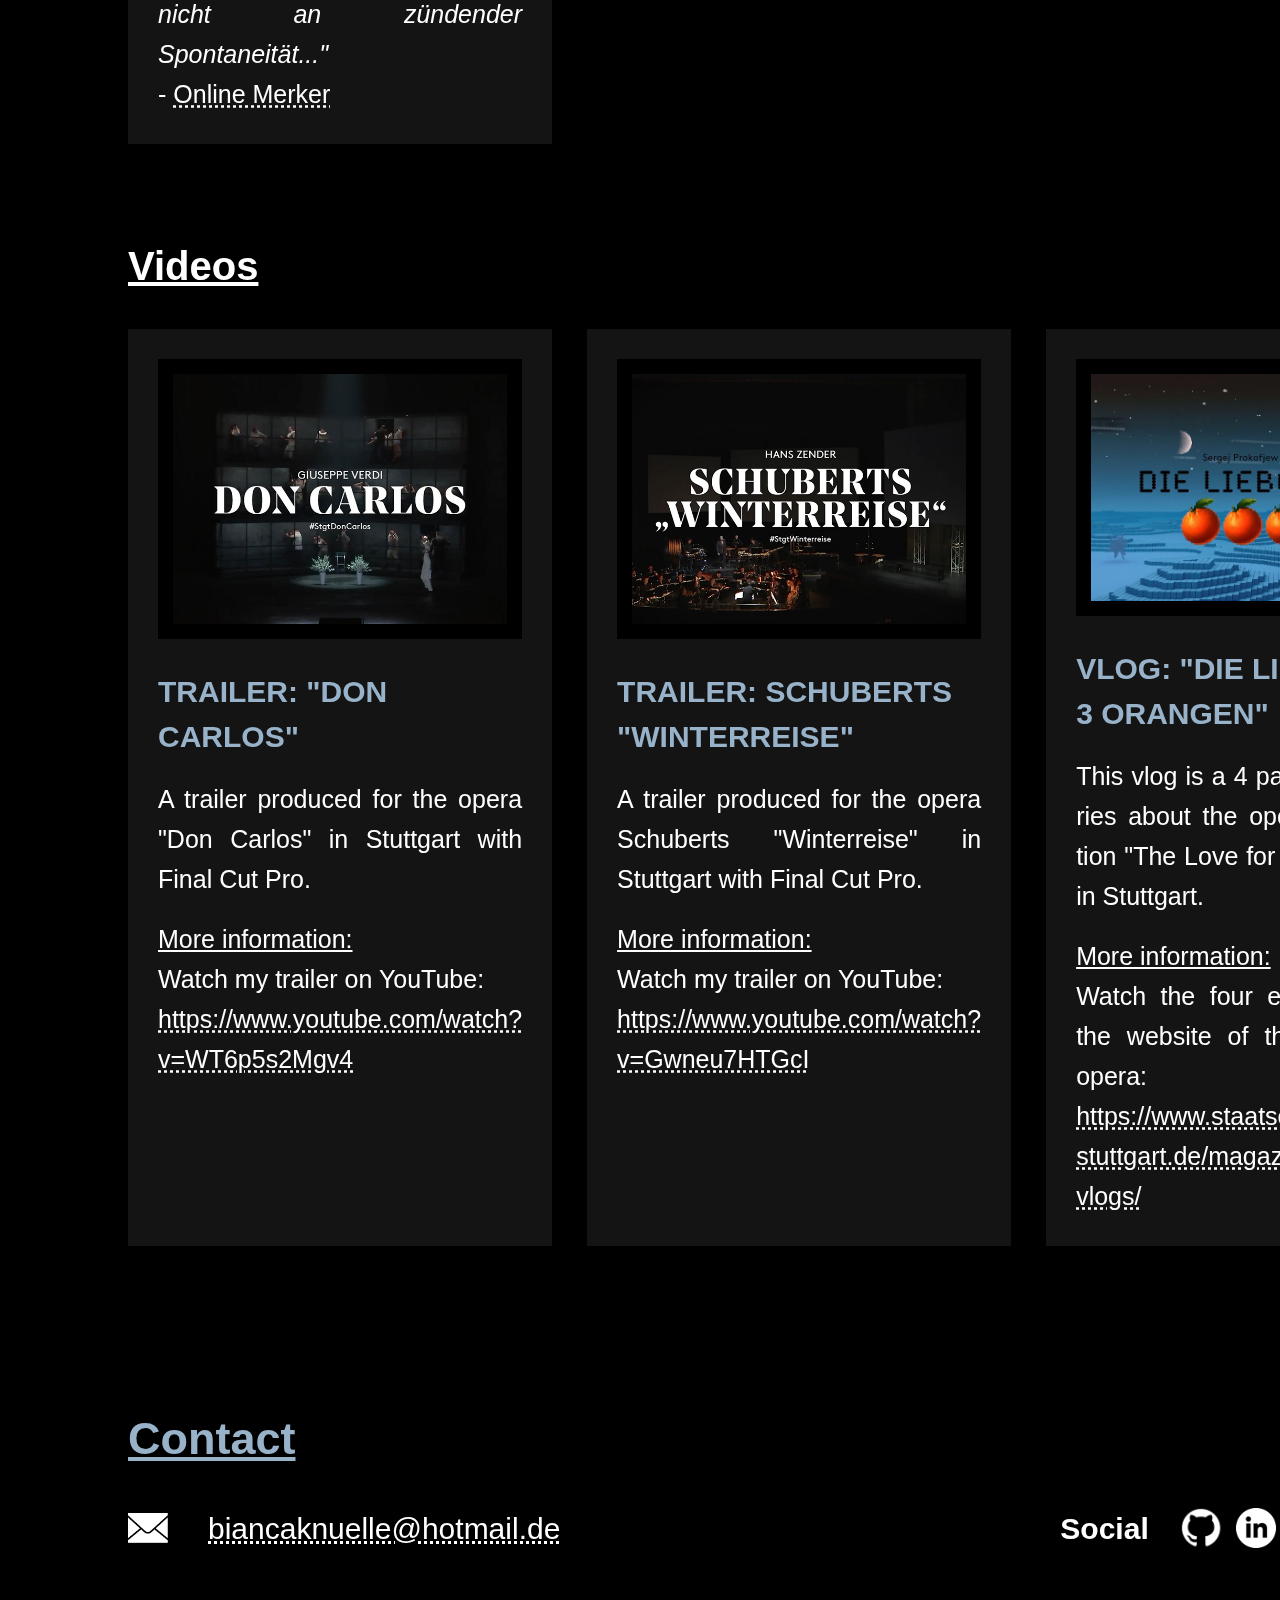
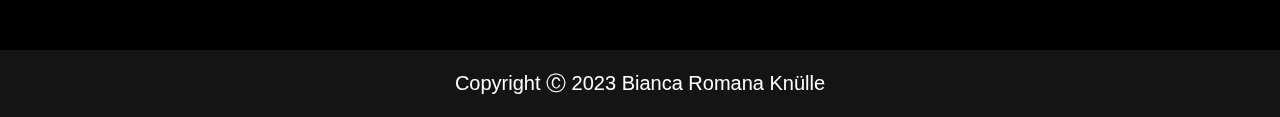
==== commit accfc24e: "new content" ====
--- a/index.html
+++ b/index.html
@@ -2,7 +2,7 @@
 <html lang="en">
     <head>
         <meta charset="UTF-8">
-        <meta name="viewport" content="width=device-with, initial-scale=1.8">
+        <meta name="viewport" content="width=device-width, initial-scale=1.0">
         <meta name="author" content="Bianca">
         <meta name="keywords" content="Portfolio, Projects">
         <meta name="description" lang="en" content="Portfolio">
@@ -31,9 +31,9 @@
                 <div class="dropdown">
                     <li><a class="port" href="#portfolio">PORTFOLIO &#9661;</a></li>
                         <div class="dropdown-content">
-                            <a href="#program">PROGRAM</a>
-                            <a href="#animation">ANIMATION</a>
-                            <a href="#video">VIDEO</a>
+                            <a href="#games">GAMES</a>
+                            <a href="#animation">ANIMATIONS</a>
+                            <a href="#video">VIDEOS</a>
                         </div>
                 </div>
 
@@ -73,66 +73,167 @@
             <div class="port-content">
 
                 <!--Programs-->
-                <h3 id="program">Program</h3>
-                <div class="program-content">
-                    <div class="gameMaster">
-                        <img src="images/GameMaster/GameMaster-InGame.JPG" alt="GameMaster picture" class="gamemaster-picture">
+                <h3 id="games">Games</h3>
+                <div class="content">
+
+                    <!--GameMaster-->
+                    <div class="content-box">
+                        <img src="images/program/GameMaster-InGame.png" alt="GameMaster picture" class="content-picture">
                         <h4>GAME MASTER</h4>
-                        <p>GameMaster is a Bullet-hell arena multiplayer pixel-art game, 
+                        <p>GameMaster is a Bullet-hell arena multiplayer pixel-art game, where three players have to win against one Game Master 
+                            by fighting enemys. The Game Master must eliminate all players through spawning enemys. The game was 
                             created with Java, LibGDX, Box2D and Kryonet. </p>
                  
-
-
                         <div class="dropdown-info">
                             <p onclick="dropInfo()" class="drop-trigger">More information:</p>
                             <div id="info-dropdown" class="dropdown-content">
                                 <p>See project on my GitHub:</p>
-                                <p><a title="GitHub GameMaster" href="https://github.com/biancaromana/GameMaster">https://github.com/biancaromana/GameMaster</a></p>
-               
-                            </div>
-                        </div>
+                                <p><a title="GitHub GameMaster" href="https://github.com/biancaromana/GameMaster">
+                                    https://github.com/biancaromana/<br>GameMaster</a></p>
+                            </div>
+                        </div>
+                    </div>
+
+                    <!--Project Massive-->
+                    <div class="content-box">
+                        <img src="images/program/black.png" alt="Project Massive picture" class="content-picture">
+                        <h4>PROJECT MASSIVE</h4>
+                        <p>Project Massive is a third person open playground world with obstacles and persistent moveable objects
+                            for the players to interact with them. Players can show character-emotes and chat via textbubbles. This 
+                            game will be created in Unreal Engine 5 with C++ and Docker network.
+                             </p>
+                 
+                        <div class="dropdown-info">
+                            <p onclick="dropInfo()" class="drop-trigger">More information:</p>
+                            <div id="info-dropdown" class="dropdown-content">
+                                <p>in progress</p>
+                                <p><a title="GitHub Project Massive" href="">
+                                    </a></p>
+                            </div>
+                        </div>
+                    </div>
                         
-
-
-                        
-                    <!--Placeholder 1-->
-                    </div>
-                    <div class="placeholder">
-                        <img src="images/GameMaster/GameMaster-InGame.JPG" alt="GameMaster picture" class="placeholderPic">
-                        <h4>GAME MASTER</h4>
-                        <p>GameMaster is a Bullet-hell arena multiplayer pixel-art game, 
-                            created with Java, LibGDX, Box2D and Kryonet. </p>
-                        <p class="moreInfo">More information:</p>
-                    </div>
-
-                    <!--Placeholder 2-->
-                    <div class="placeholder">
-                        <img src="images/GameMaster/GameMaster-InGame.JPG" alt="GameMaster picture" class="placeholderPic">
-                        <h4>GAME MASTER</h4>
-                        <p>GameMaster is a Bullet-hell arena multiplayer pixel-art game, 
-                            created with Java, LibGDX, Box2D and Kryonet. </p>
-                        <p class="moreInfo">More information:</p>
-                    </div>
-                </div>
-
-
-                
+                    <!--Placeholder-->
+                    <div class="content-box" id="visible">
+                        <img src="" alt="" class="">
+                        <h4>PROJECT MASSIVE</h4>
+                        <p>
+                             </p>
+
+                        <div class="dropdown-info">
+                            <p onclick="dropInfo()" class="drop-trigger">More information:</p>
+                            <div id="info-dropdown" class="dropdown-content">
+                                <p>See project on my GitHub:</p>
+                                <p><a title="GitHub GameMaster" href="https://github.com/biancaromana/GameMaster">
+                                   <br></a></p>
+                            </div>
+                        </div>
+                    </div>
+                </div>
+
+
+                
+
+
                 <!--Animation-->
-                <h3 id="animation">Animation</h3>
-                <div class="animation-content">
-                    <div>
-                        <img>
-                        <h4></h4>
-                        <p></p>
-                        <p></p>
-                    </div>
-                </div>
+                <h3 id="animation">Animations</h3>
+                <div class="content">
+
+                    <!--The Magic Flute-->
+                    <div class="content-box">
+                        <img src="images/animation/animation-magicflute.png" alt="Magic Flute animation" class="content-picture">
+                        <h4>MAGIC FLUTE ANIMATION</h4>
+                        <p>An animation created with Adobe After Effects as part of the Stuttgart Opera's performance of "The Magic Flute on the Wasen".
+                        </p>
+                 
+                        <div class="dropdown-info">
+                            <p onclick="dropInfo()" class="drop-trigger">More information:</p>
+                            <div id="info-dropdown" class="dropdown-content">
+                                <p>Watch a small clip of my animation on YouTube (from minute 0:19):</p>
+                                <p><a title="YouTube Magic Flute Animation" href="https://www.youtube.com/watch?v=pSzOGSzIN_4&t=4s">
+                                    https://www.youtube.com/watch?v=pSzOGSzIN_4&t=4s</a></p>
+                                <p><br>Positive feedback: <br> <i>"...Die Videoanimation von Bianca Knülle hinterließ hier den besten Eindruck. Es mangelte nicht an zündender Spontaneität..."</i>
+                                    <br> - <a title="" href="https://onlinemerker.com/stuttgart-cannstatter-kulturwasen-die-zauberfloete/">
+                                        Online Merker</a></p>
+                            </div>
+                        </div>
+                    </div>
+                                    <!--Placeholder 1-->
+                                    <div class="content-box" id="visible">
+                                        <img src="images/program/black.png" alt="" class="content-picture">
+                                        <h4>GAME MASTER</h4>
+                                        <p>GameMaster is a Bullet-hell arena multiplayer pixel-art game, 
+                                            created with Java, LibGDX, Box2D and Kryonet. </p>
+                                        <p class="moreInfo">More information:</p>
+                                    </div>
+                
+                                    <!--Placeholder 2-->
+                                    <div class="content-box" id="visible">
+                                        <img src="images/program/black.png" alt="" class="content-picture">
+                                        <h4>GAME MASTER</h4>
+                                        <p>GameMaster is a Bullet-hell arena multiplayer pixel-art game, 
+                                            created with Java, LibGDX, Box2D and Kryonet. </p>
+                                        <p class="moreInfo">More information:</p>
+                                    </div>
+                </div>
+
+
+
+
 
                 <!--Video-->
-                <h3>Video</h3>
-                <div id="video">
-
-                </div>
+                <h3 id="video">Videos</h3>
+                <div class="content">
+
+                    <!--Trailer Don Carlos-->
+                    <div class="content-box">
+                        <img src="images/videos/doncarlos.png" alt="Picture: trailer Don Carlos" class="content-picture">
+                        <h4>TRAILER: "DON CARLOS"</h4>
+                        <p>A trailer produced for the opera "Don Carlos" in Stuttgart with Final Cut Pro.</p>
+                        <div class="dropdown-info">
+                            <p onclick="dropInfo()" class="drop-trigger">More information:</p>
+                            <div id="info-dropdown" class="dropdown-content">
+                                <p>Watch my trailer on YouTube:</p>
+                                <p><a title="YouTube Trailer Don Carlos" href="https://www.youtube.com/watch?v=WT6p5s2Mgv4">
+                                    https://www.youtube.com/watch?v=WT6p5s2Mgv4</a></p>
+                            </div>
+                        </div>
+                    </div>
+
+                    <!--Trailer "Schuberts Winterreise"-->
+                    <div class="content-box">
+                        <img src="images/videos/schubertswinterreise.png" alt="Picture: trailer Schuberts Winterreise" class="content-picture">
+                        <h4 text-align="left">TRAILER: SCHUBERTS "WINTERREISE"</h4>
+                        <p>A trailer produced for the opera Schuberts "Winterreise" in Stuttgart with Final Cut Pro.</p>
+                        <div class="dropdown-info">
+                            <p onclick="dropInfo()" class="drop-trigger">More information:</p>
+                            <div id="info-dropdown" class="dropdown-content">
+                                <p>Watch my trailer on YouTube:</p>
+                                <p><a title="YouTube Trailer Schuberts Winterreise" href="https://www.youtube.com/watch?v=Gwneu7HTGcI">
+                                    https://www.youtube.com/watch?v=Gwneu7HTGcI</a></p>
+                            </div>
+                        </div>
+                    </div>
+                
+                    <!--Vlog "Liebe zu den 3 Orangen"-->
+                    <div class="content-box">
+                        <img src="images/videos/dieliebezu3orangen.png" alt="Picture: Vlog Die Liebe zu 3 Orangen" class="content-picture">
+                        <h4 text-align="left">VLOG: "DIE LIEBE ZU 3 ORANGEN"</h4>
+                        <p>This vlog is a 4 part video series about the opera production "The Love for 3 Oranges" in Stuttgart. </p>
+                        <div class="dropdown-info">
+                            <p onclick="dropInfo()" class="drop-trigger">More information:</p>
+                            <div id="info-dropdown" class="dropdown-content">
+                                <p>Watch the four episodes on the website of the Stuttgart opera:</p>
+                                <p><a title="Vlog Die Liebe zu 3 Orangen" href="https://www.staatsoper-stuttgart.de/magazin/orangen-vlogs/">
+                                    https://www.staatsoper-stuttgart.de/magazin/orangen-vlogs/</a></p>
+                            </div>
+                        </div>
+                    </div>      
+                </div>                 
+
+        
+
+                
             </div>
             </section>
         </main>
--- a/assets/css/indexStyle.css
+++ b/assets/css/indexStyle.css
@@ -76,6 +76,7 @@
             padding-bottom: 20px; 
             color: hsl(208, 32%, 69%);
             font-size: 30px;
+            text-align: left;
         }
 
         section.portfolio > .port-content p {
@@ -88,22 +89,22 @@
         section.portfolio .drop-trigger {
             padding-top: 20px;
             text-decoration: underline;
-            cursor: pointer;
-        }
-    
-        section.portfolio .drop-trigger:hover {
+            /*cursor: pointer;*/
+        }
+    
+        /*section.portfolio .drop-trigger:hover {
             color: hsl(208, 32%, 69%);
             transition: 0.3s ease;
-        }
-    
-        section.portfolio .dropdown-content {
-            display: none;
+        }*/
+    
+        /*section.portfolio .dropdown-content {
+            display: none; 
         }
     
         section.portfolio .show {
             display: flex;
             flex-direction: column;   
-        }
+        }*/
     
         section.portfolio .dropdown-info a {
             text-decoration-style: dotted;
@@ -114,44 +115,42 @@
             transition: 0.3s ease;
         }
 
-        /*Portfolio program-content*/
-        section.portfolio .program-content {
+
+        /*Portfolio content-box*/
+        section.portfolio .content-box {
+            display: flex;
+            flex-direction: column;
+            padding: 30px;
+            width: 600px;
+            background-color: hsla(0, 0%, 16%, 0.492);
+        }
+
+            section.portfolio .content-box .content-picture {
+                border: 15px solid black;
+                max-width: 94%;
+            }   
+
+            section.portfolio #visible {
+                opacity: 0%;
+            }
+            
+        
+        /*Portfolio content*/
+        section.portfolio .content {
             display: flex;
             justify-content: space-between;
             margin-top: 40px; 
             gap: 35px;
         }
 
-            /*Portfolio program-content: GameMaster*/
-            section.portfolio .gameMaster {
-                display: flex;
-                flex-direction: column;
-                padding: 30px;
-                background-color: hsla(0, 0%, 16%, 0.492);
-            }
-
-                section.portfolio .gameMaster .gamemaster-picture {
-                    border: 15px solid black;
-                    max-width: 94%;
-                }   
-            
-            /*Portfolio program-content: Placeholder*/
-            section.portfolio .placeholder {
-                display: flex;
-                flex-direction: column;
-                padding: 30px;
-                background-color: hsla(0, 0%, 16%, 0.492);
-                opacity: 0;
-            }    
-
-                section.portfolio .placeholder .placeholderPic {
-                    border: 15px solid black;
-                    width: 94%;
-                }   
-
-
+        
         /*Portfolio animation-content*/
         section.portfolio #animation {
+            margin-top: 100px;
+        }
+
+        /*Portfolio video-content*/        
+        section.portfolio #video {
             margin-top: 100px;
         }
 
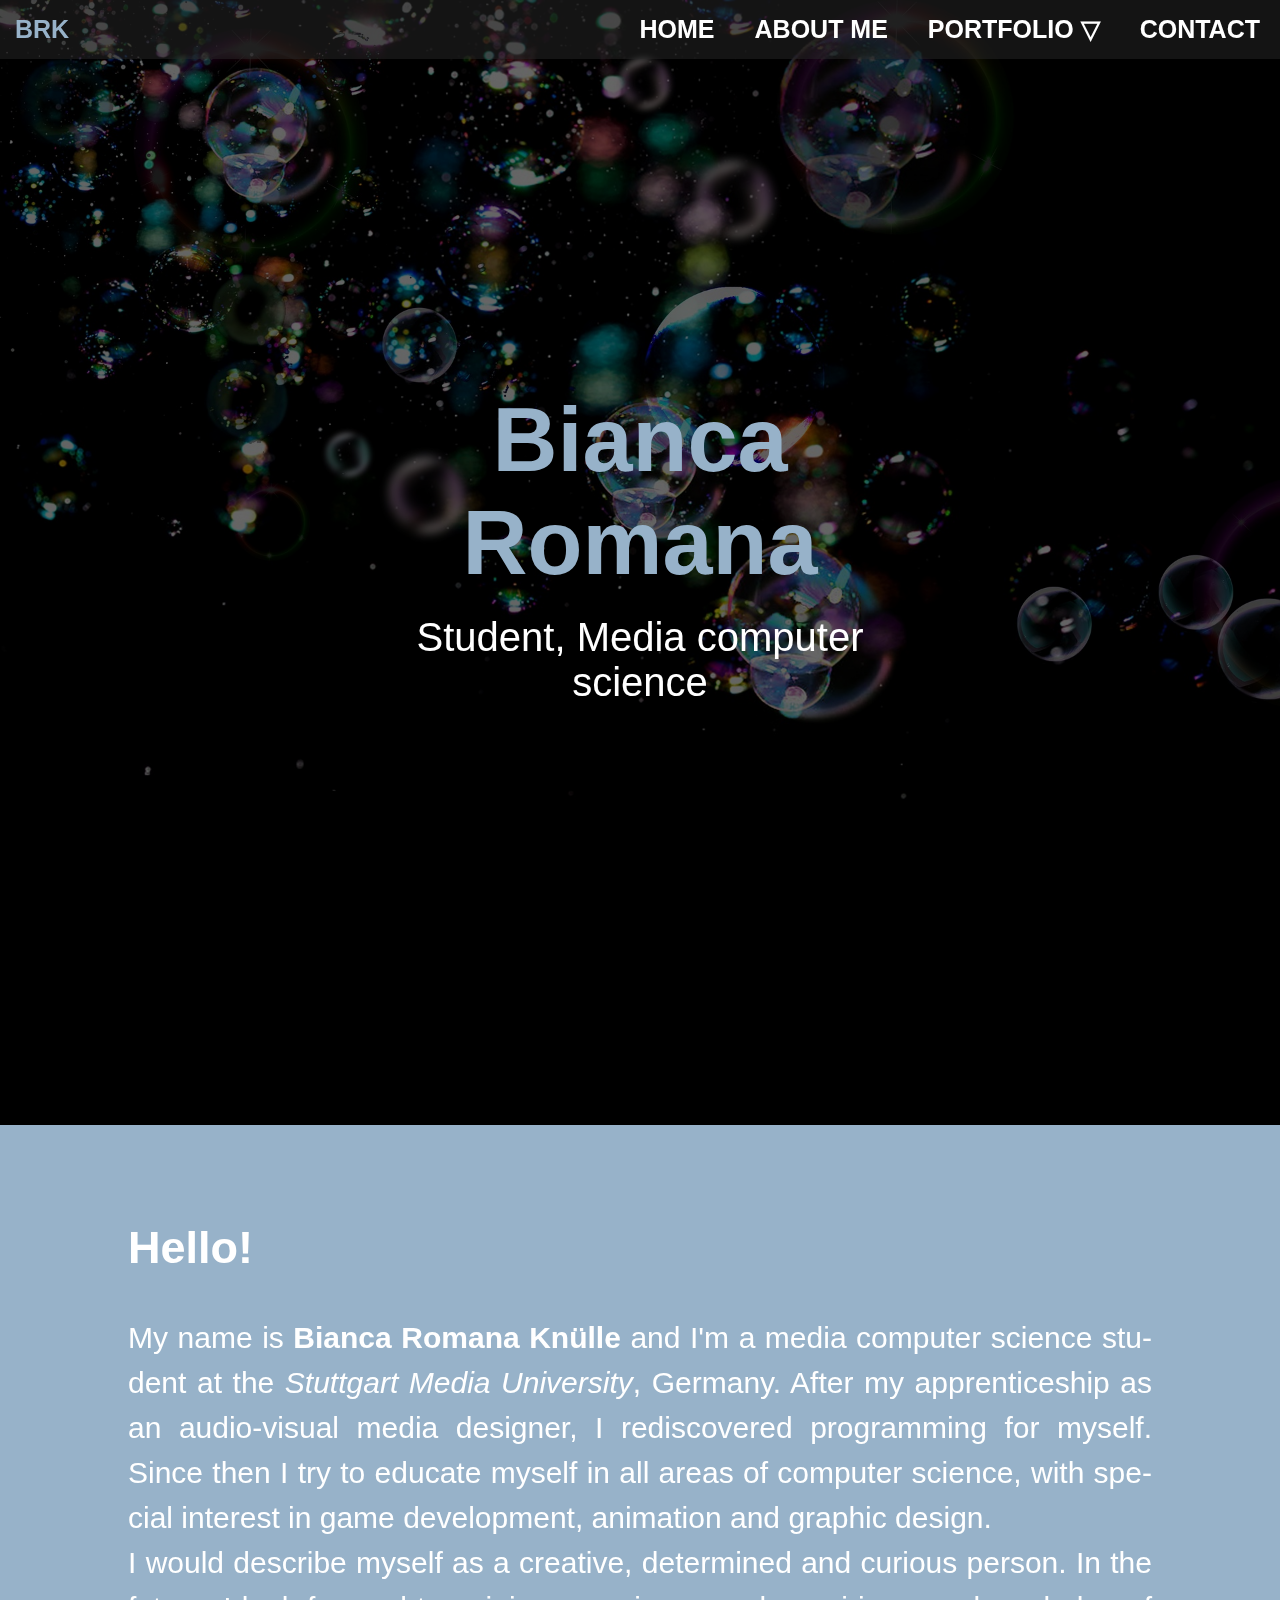
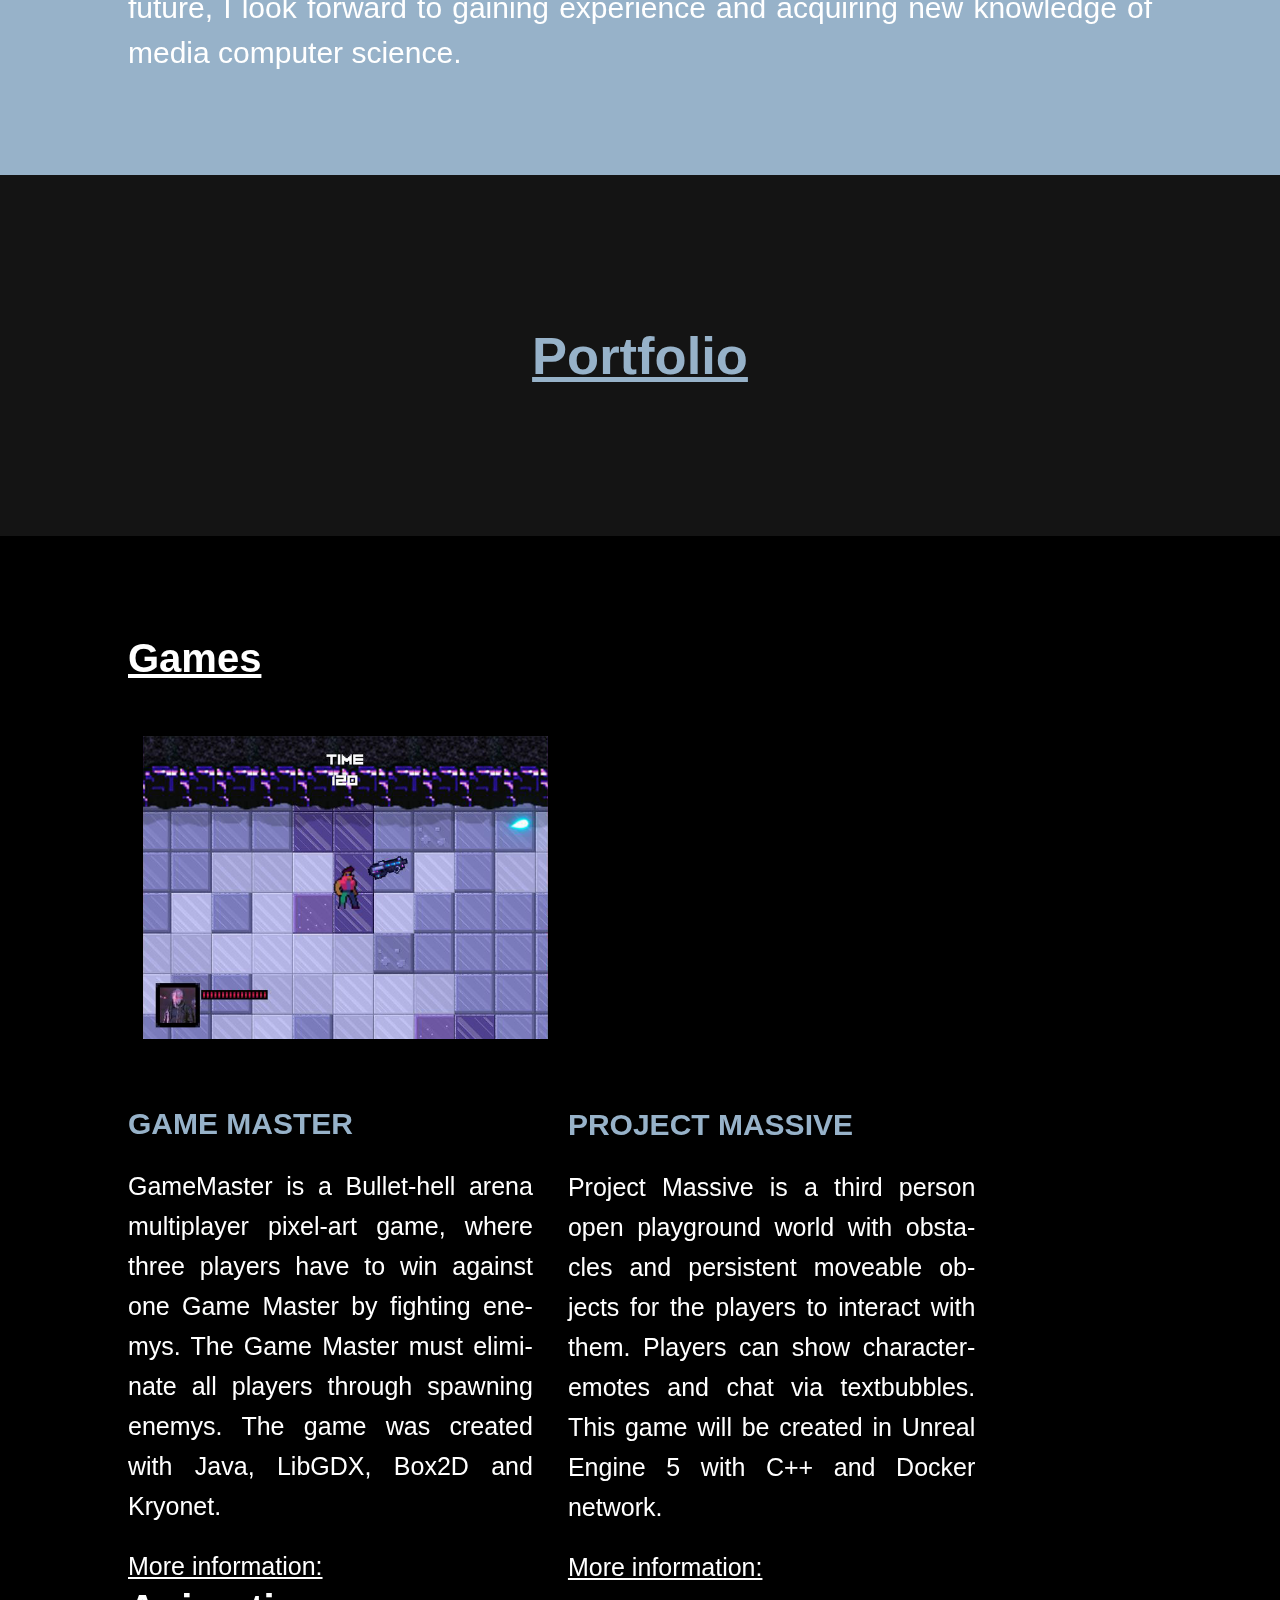
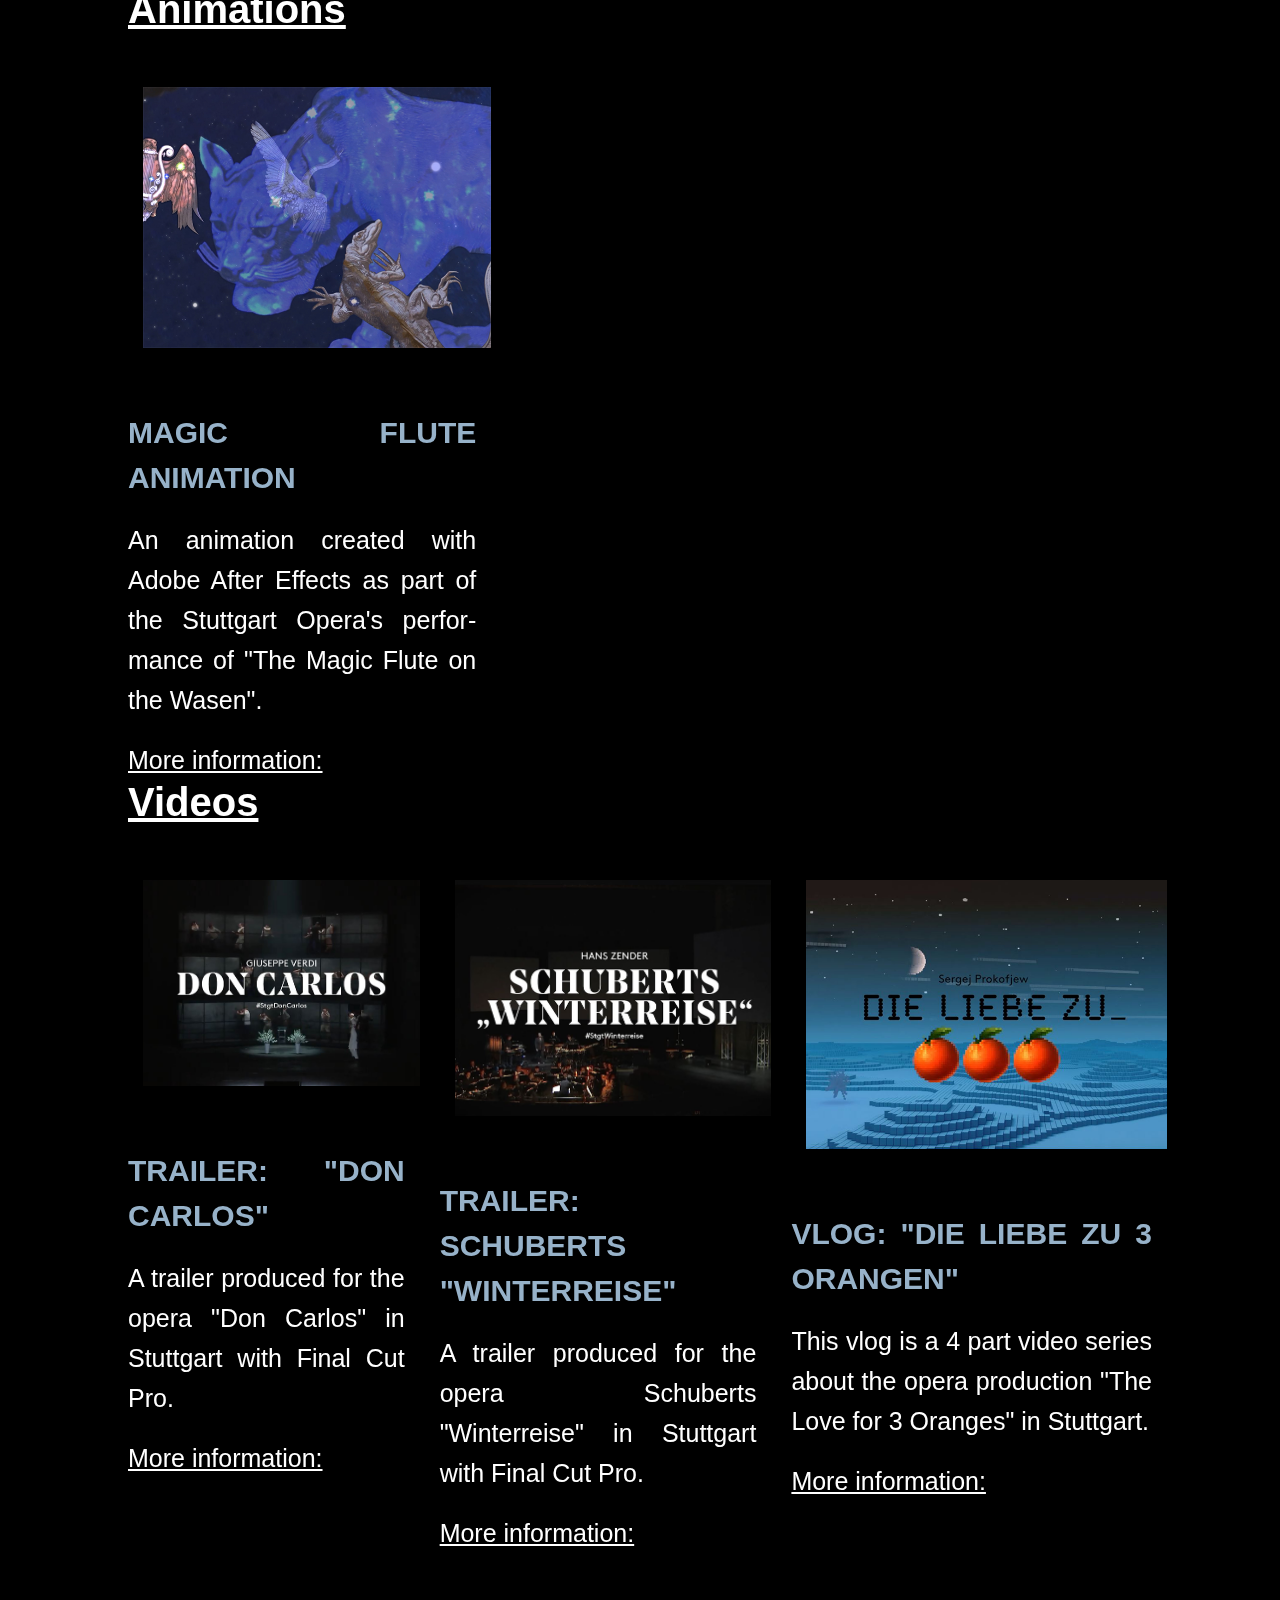
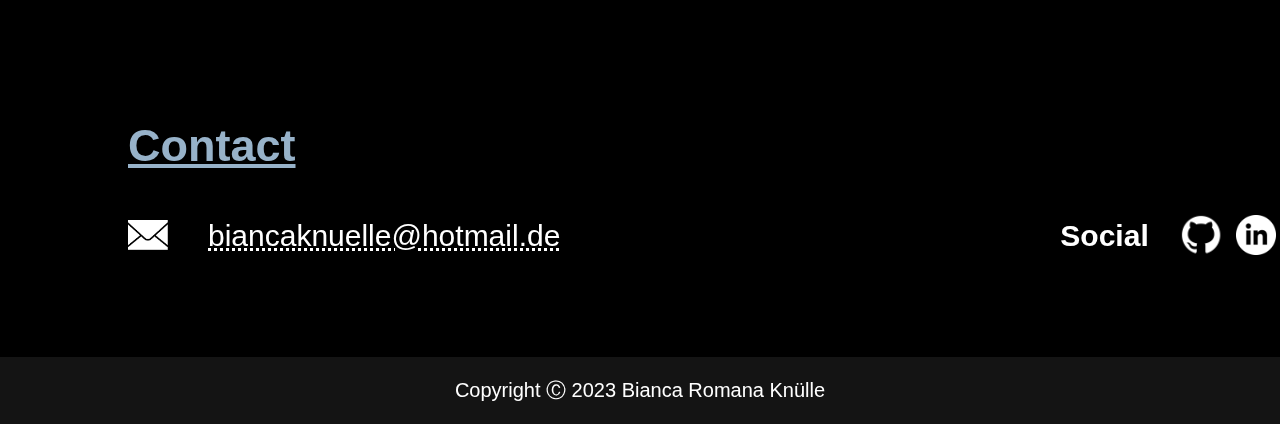
==== commit d48ad4a0: "viewport" ====
--- a/index.html
+++ b/index.html
@@ -17,7 +17,7 @@
 
         <!--Background picture bubbles-->
         <div id="home">
-            <img src="images/background.jpg" alt="Background" id="mainBackground">
+            <img src="images/background.jpg" style="max-width:100%;height:auto;" alt="Background" id="mainBackground">
         </div>
 
         <!--Navigation bar-->
@@ -78,7 +78,7 @@
 
                     <!--GameMaster-->
                     <div class="content-box">
-                        <img src="images/program/GameMaster-InGame.png" alt="GameMaster picture" class="content-picture">
+                        <img src="images/program/GameMaster-InGame.png" style="max-width:100%;height:auto;" alt="GameMaster picture" class="content-picture">
                         <h4>GAME MASTER</h4>
                         <p>GameMaster is a Bullet-hell arena multiplayer pixel-art game, where three players have to win against one Game Master 
                             by fighting enemys. The Game Master must eliminate all players through spawning enemys. The game was 
@@ -96,7 +96,7 @@
 
                     <!--Project Massive-->
                     <div class="content-box">
-                        <img src="images/program/black.png" alt="Project Massive picture" class="content-picture">
+                        <img src="images/program/black.png" style="max-width:100%;height:auto;" alt="Project Massive picture" class="content-picture">
                         <h4>PROJECT MASSIVE</h4>
                         <p>Project Massive is a third person open playground world with obstacles and persistent moveable objects
                             for the players to interact with them. Players can show character-emotes and chat via textbubbles. This 
@@ -115,7 +115,7 @@
                         
                     <!--Placeholder-->
                     <div class="content-box" id="visible">
-                        <img src="" alt="" class="">
+                        <img src="" style="max-width:100%;height:auto;" alt="" class="">
                         <h4>PROJECT MASSIVE</h4>
                         <p>
                              </p>
@@ -141,7 +141,7 @@
 
                     <!--The Magic Flute-->
                     <div class="content-box">
-                        <img src="images/animation/animation-magicflute.png" alt="Magic Flute animation" class="content-picture">
+                        <img src="images/animation/animation-magicflute.png" style="max-width:100%;height:auto;" alt="Magic Flute animation" class="content-picture">
                         <h4>MAGIC FLUTE ANIMATION</h4>
                         <p>An animation created with Adobe After Effects as part of the Stuttgart Opera's performance of "The Magic Flute on the Wasen".
                         </p>
@@ -160,7 +160,7 @@
                     </div>
                                     <!--Placeholder 1-->
                                     <div class="content-box" id="visible">
-                                        <img src="images/program/black.png" alt="" class="content-picture">
+                                        <img src="images/program/black.png" style="max-width:100%;height:auto;" alt="" class="content-picture">
                                         <h4>GAME MASTER</h4>
                                         <p>GameMaster is a Bullet-hell arena multiplayer pixel-art game, 
                                             created with Java, LibGDX, Box2D and Kryonet. </p>
@@ -169,7 +169,7 @@
                 
                                     <!--Placeholder 2-->
                                     <div class="content-box" id="visible">
-                                        <img src="images/program/black.png" alt="" class="content-picture">
+                                        <img src="images/program/black.png" style="max-width:100%;height:auto;" alt="" class="content-picture">
                                         <h4>GAME MASTER</h4>
                                         <p>GameMaster is a Bullet-hell arena multiplayer pixel-art game, 
                                             created with Java, LibGDX, Box2D and Kryonet. </p>
@@ -187,7 +187,7 @@
 
                     <!--Trailer Don Carlos-->
                     <div class="content-box">
-                        <img src="images/videos/doncarlos.png" alt="Picture: trailer Don Carlos" class="content-picture">
+                        <img src="images/videos/doncarlos.png" style="max-width:100%;height:auto;" alt="Picture: trailer Don Carlos" class="content-picture">
                         <h4>TRAILER: "DON CARLOS"</h4>
                         <p>A trailer produced for the opera "Don Carlos" in Stuttgart with Final Cut Pro.</p>
                         <div class="dropdown-info">
@@ -202,7 +202,7 @@
 
                     <!--Trailer "Schuberts Winterreise"-->
                     <div class="content-box">
-                        <img src="images/videos/schubertswinterreise.png" alt="Picture: trailer Schuberts Winterreise" class="content-picture">
+                        <img src="images/videos/schubertswinterreise.png" style="max-width:100%;height:auto;" alt="Picture: trailer Schuberts Winterreise" class="content-picture">
                         <h4 text-align="left">TRAILER: SCHUBERTS "WINTERREISE"</h4>
                         <p>A trailer produced for the opera Schuberts "Winterreise" in Stuttgart with Final Cut Pro.</p>
                         <div class="dropdown-info">
@@ -217,7 +217,7 @@
                 
                     <!--Vlog "Liebe zu den 3 Orangen"-->
                     <div class="content-box">
-                        <img src="images/videos/dieliebezu3orangen.png" alt="Picture: Vlog Die Liebe zu 3 Orangen" class="content-picture">
+                        <img src="images/videos/dieliebezu3orangen.png" style="max-width:100%;height:auto;" alt="Picture: Vlog Die Liebe zu 3 Orangen" class="content-picture">
                         <h4 text-align="left">VLOG: "DIE LIEBE ZU 3 ORANGEN"</h4>
                         <p>This vlog is a 4 part video series about the opera production "The Love for 3 Oranges" in Stuttgart. </p>
                         <div class="dropdown-info">
--- a/assets/css/mainStyle.css
+++ b/assets/css/mainStyle.css
@@ -17,6 +17,13 @@
 a {
     color: white;
 }
+
+/* Use a media query to add a breakpoint at 800px: */
+@media screen and (max-width: 800px) {
+    .left, .main, .right {
+      width: 100%;
+    }
+  }
 
 
 /*Navigation bar*/
--- a/assets/css/indexStyle.css
+++ b/assets/css/indexStyle.css
@@ -76,7 +76,10 @@
             padding-bottom: 20px; 
             color: hsl(208, 32%, 69%);
             font-size: 30px;
+<<<<<<< HEAD
+=======
             text-align: left;
+>>>>>>> main
         }
 
         section.portfolio > .port-content p {
@@ -89,6 +92,18 @@
         section.portfolio .drop-trigger {
             padding-top: 20px;
             text-decoration: underline;
+<<<<<<< HEAD
+            cursor: pointer;
+        }
+    
+        section.portfolio .drop-trigger:hover {
+            color: hsl(208, 32%, 69%);
+            transition: 0.3s ease;
+        }
+    
+        section.portfolio .dropdown-content {
+            display: none;
+=======
             /*cursor: pointer;*/
         }
     
@@ -99,12 +114,17 @@
     
         /*section.portfolio .dropdown-content {
             display: none; 
+>>>>>>> main
         }
     
         section.portfolio .show {
             display: flex;
             flex-direction: column;   
+<<<<<<< HEAD
+        }
+=======
         }*/
+>>>>>>> main
     
         section.portfolio .dropdown-info a {
             text-decoration-style: dotted;
@@ -114,6 +134,45 @@
             color: hsl(208, 32%, 69%);
             transition: 0.3s ease;
         }
+<<<<<<< HEAD
+
+        /*Portfolio program-content*/
+        section.portfolio .program-content {
+            display: flex;
+            justify-content: space-between;
+            margin-top: 40px; 
+            gap: 35px;
+        }
+
+            /*Portfolio program-content: GameMaster*/
+            section.portfolio .gameMaster {
+                display: flex;
+                flex-direction: column;
+                padding: 30px;
+                background-color: hsla(0, 0%, 16%, 0.492);
+            }
+
+                section.portfolio .gameMaster .gamemaster-picture {
+                    border: 15px solid black;
+                    max-width: 94%;
+                }   
+            
+            /*Portfolio program-content: Placeholder*/
+            section.portfolio .placeholder {
+                display: flex;
+                flex-direction: column;
+                padding: 30px;
+                background-color: hsla(0, 0%, 16%, 0.492);
+                opacity: 0;
+            }    
+
+                section.portfolio .placeholder .placeholderPic {
+                    border: 15px solid black;
+                    width: 94%;
+                }   
+
+
+=======
 
 
         /*Portfolio content-box*/
@@ -144,15 +203,19 @@
         }
 
         
+>>>>>>> main
         /*Portfolio animation-content*/
         section.portfolio #animation {
             margin-top: 100px;
         }
+<<<<<<< HEAD
+=======
 
         /*Portfolio video-content*/        
         section.portfolio #video {
             margin-top: 100px;
         }
+>>>>>>> main
 
     
 /*Contact*/
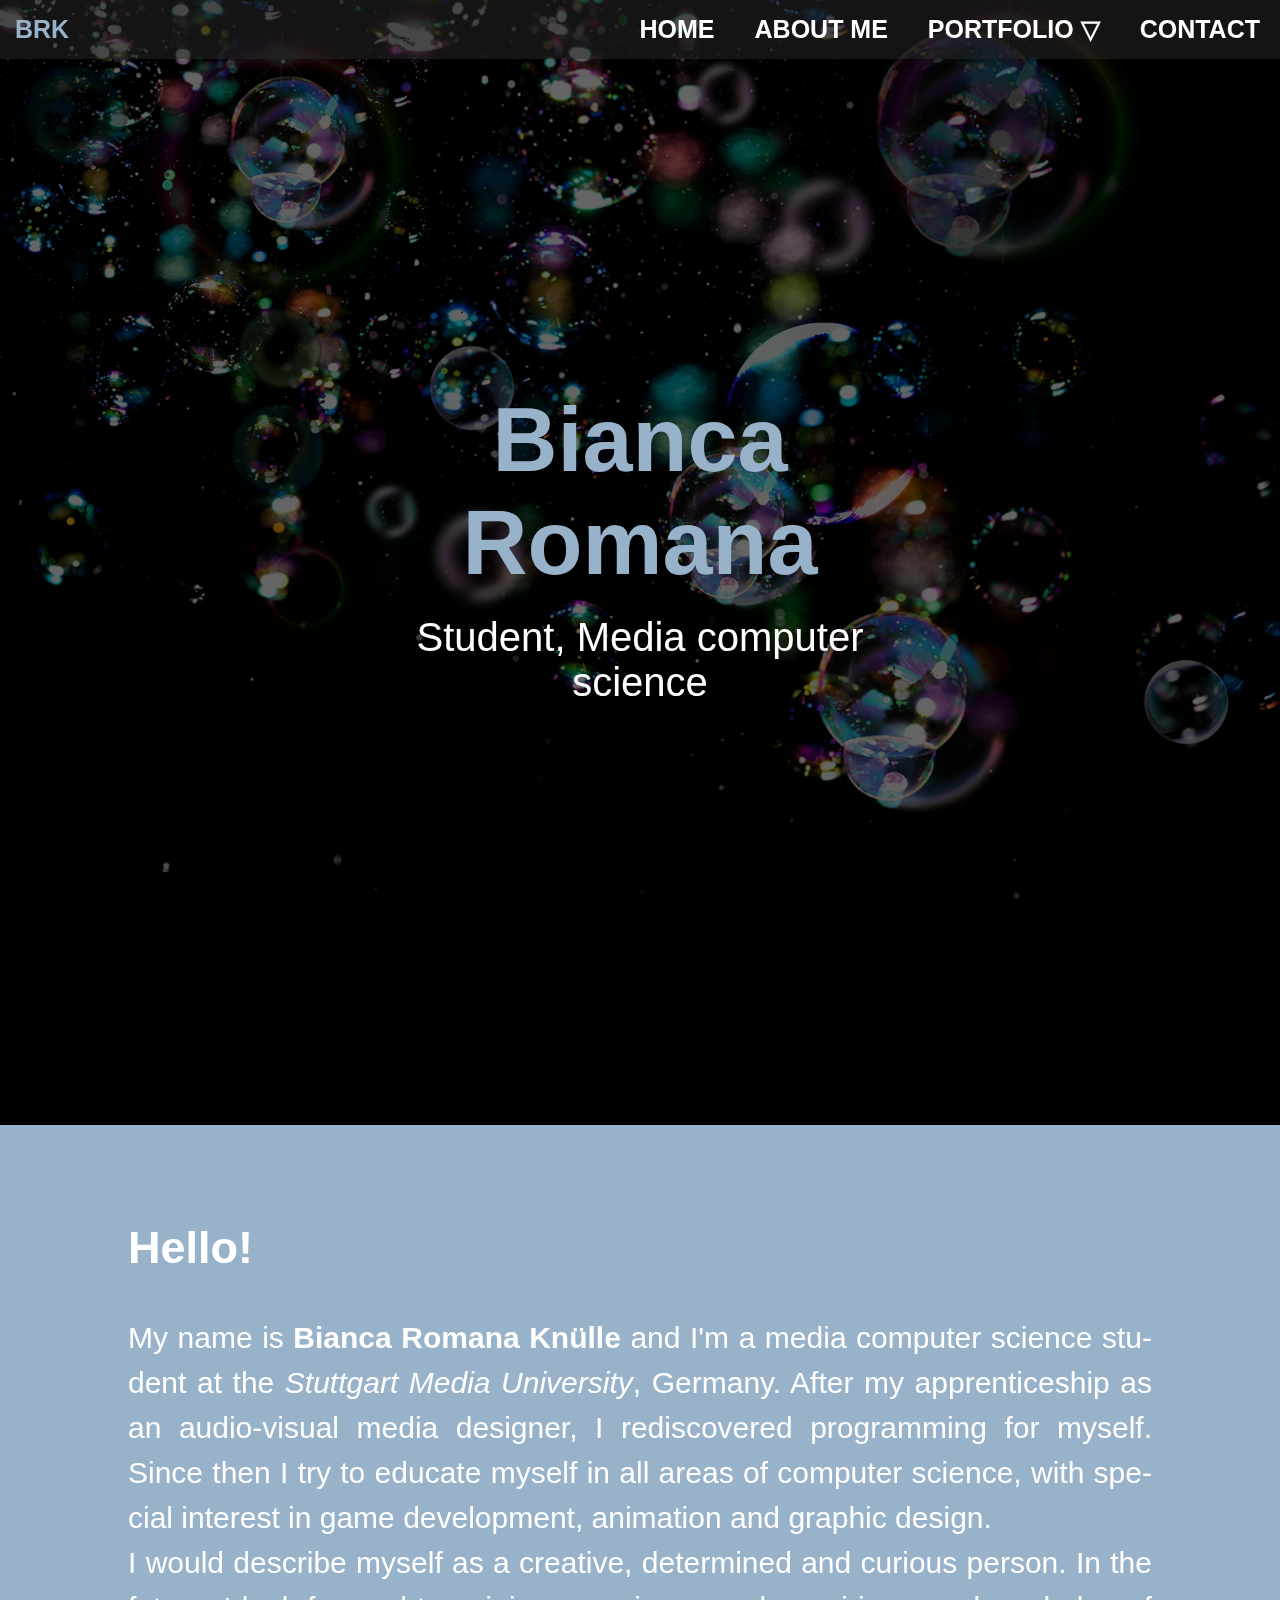
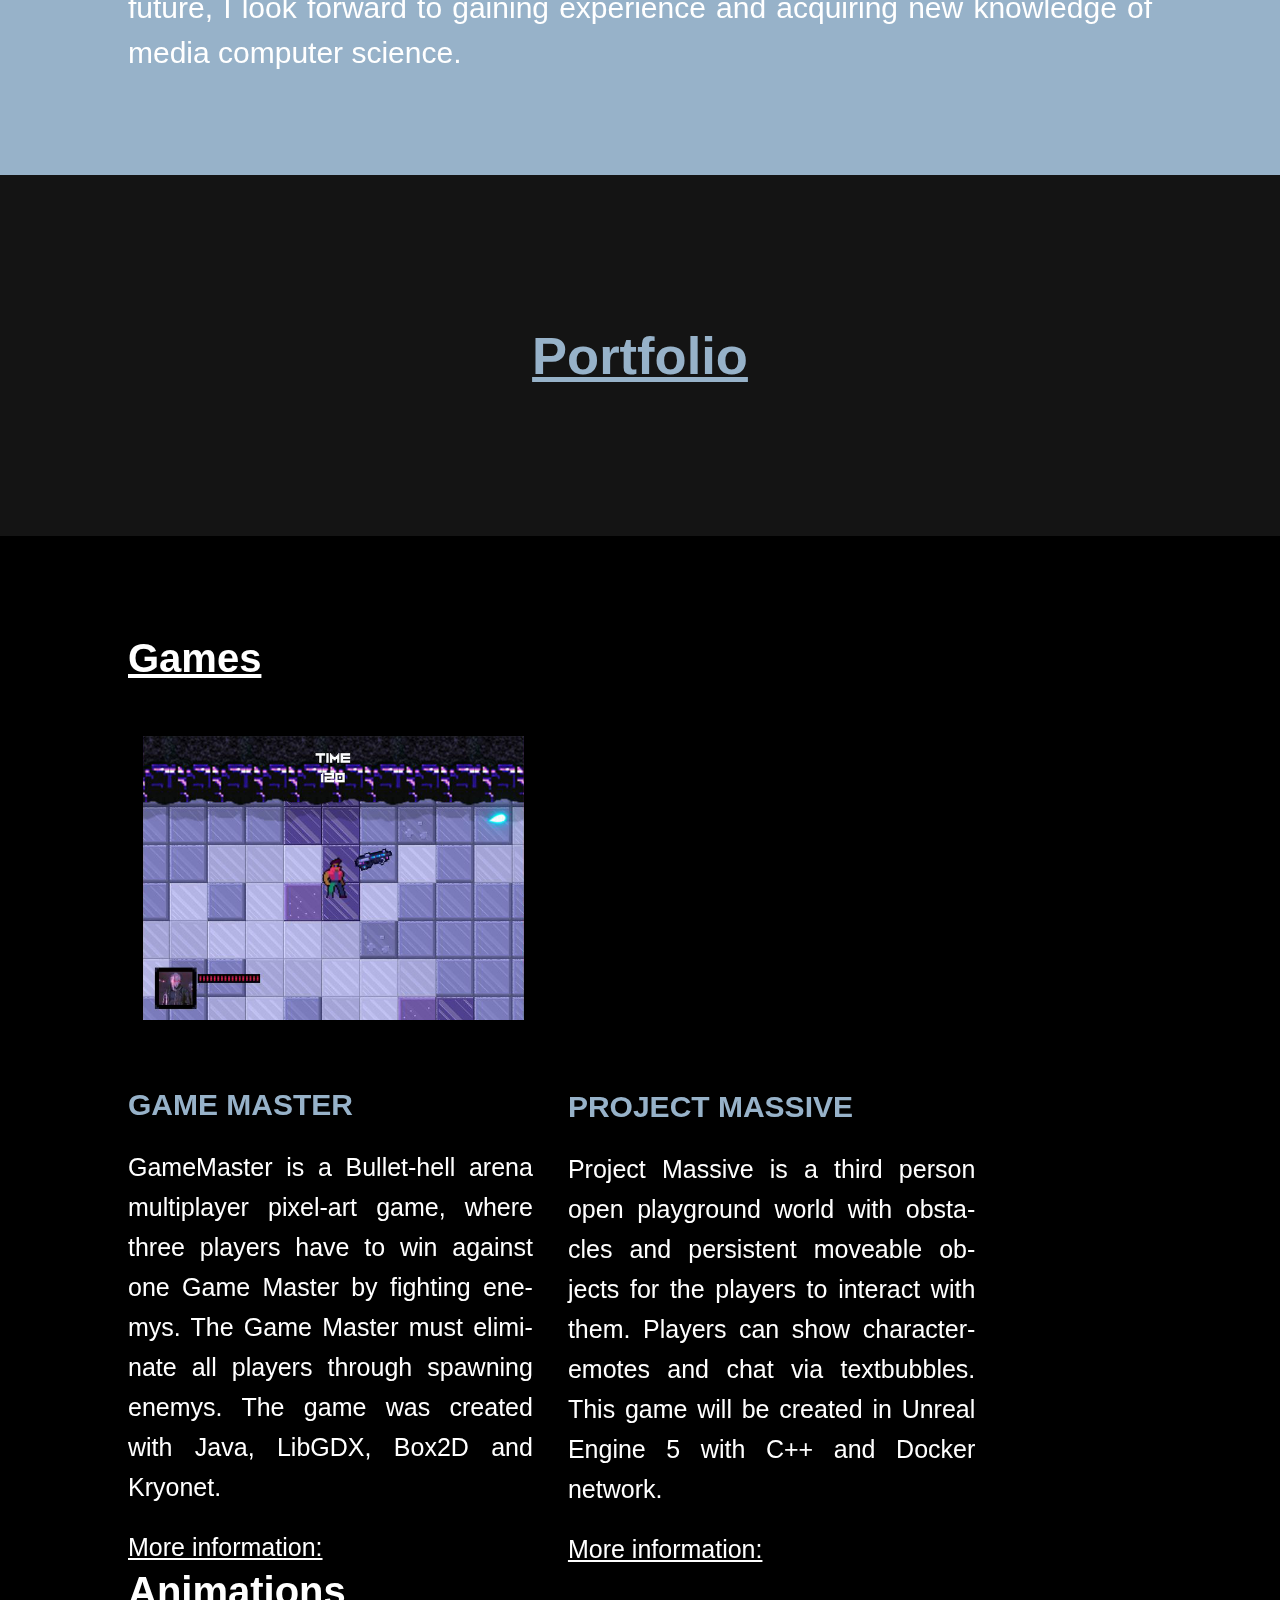
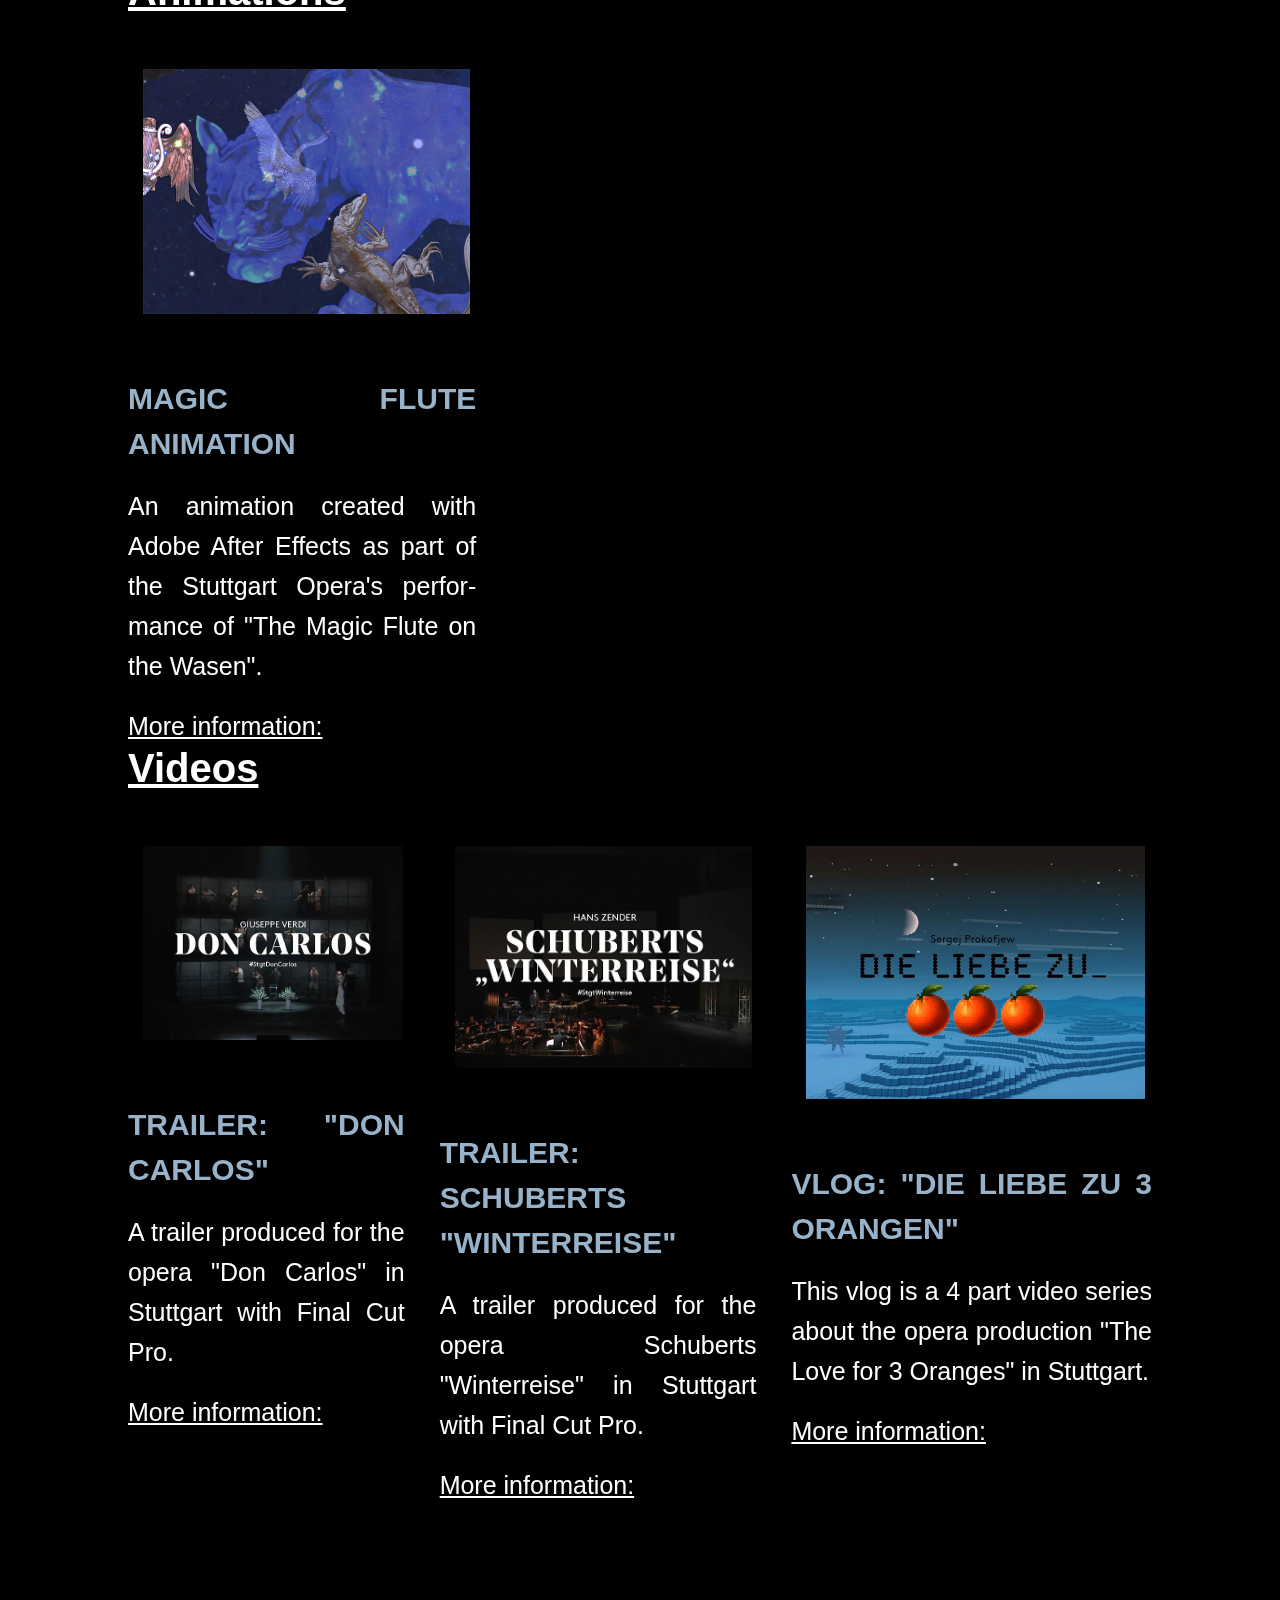
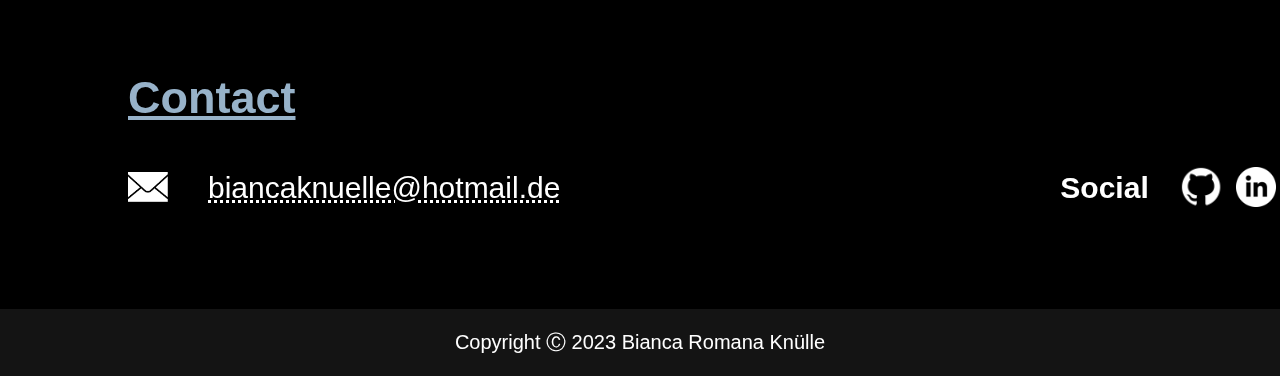
==== commit 28043198: "picture" ====
--- a/index.html
+++ b/index.html
@@ -17,7 +17,7 @@
 
         <!--Background picture bubbles-->
         <div id="home">
-            <img src="images/background.jpg" style="max-width:100%;height:auto;" alt="Background" id="mainBackground">
+            <img src="images/background.jpg" alt="Background" id="mainBackground">
         </div>
 
         <!--Navigation bar-->
@@ -78,7 +78,7 @@
 
                     <!--GameMaster-->
                     <div class="content-box">
-                        <img src="images/program/GameMaster-InGame.png" style="max-width:100%;height:auto;" alt="GameMaster picture" class="content-picture">
+                        <img src="images/program/GameMaster-InGame.png" alt="GameMaster picture" class="content-picture">
                         <h4>GAME MASTER</h4>
                         <p>GameMaster is a Bullet-hell arena multiplayer pixel-art game, where three players have to win against one Game Master 
                             by fighting enemys. The Game Master must eliminate all players through spawning enemys. The game was 
@@ -96,7 +96,7 @@
 
                     <!--Project Massive-->
                     <div class="content-box">
-                        <img src="images/program/black.png" style="max-width:100%;height:auto;" alt="Project Massive picture" class="content-picture">
+                        <img src="images/program/black.png" alt="Project Massive picture" class="content-picture">
                         <h4>PROJECT MASSIVE</h4>
                         <p>Project Massive is a third person open playground world with obstacles and persistent moveable objects
                             for the players to interact with them. Players can show character-emotes and chat via textbubbles. This 
@@ -115,7 +115,7 @@
                         
                     <!--Placeholder-->
                     <div class="content-box" id="visible">
-                        <img src="" style="max-width:100%;height:auto;" alt="" class="">
+                        <img src="" alt="" class="">
                         <h4>PROJECT MASSIVE</h4>
                         <p>
                              </p>
@@ -141,7 +141,7 @@
 
                     <!--The Magic Flute-->
                     <div class="content-box">
-                        <img src="images/animation/animation-magicflute.png" style="max-width:100%;height:auto;" alt="Magic Flute animation" class="content-picture">
+                        <img src="images/animation/animation-magicflute.png" alt="Magic Flute animation" class="content-picture">
                         <h4>MAGIC FLUTE ANIMATION</h4>
                         <p>An animation created with Adobe After Effects as part of the Stuttgart Opera's performance of "The Magic Flute on the Wasen".
                         </p>
@@ -160,7 +160,7 @@
                     </div>
                                     <!--Placeholder 1-->
                                     <div class="content-box" id="visible">
-                                        <img src="images/program/black.png" style="max-width:100%;height:auto;" alt="" class="content-picture">
+                                        <img src="images/program/black.png" alt="" class="content-picture">
                                         <h4>GAME MASTER</h4>
                                         <p>GameMaster is a Bullet-hell arena multiplayer pixel-art game, 
                                             created with Java, LibGDX, Box2D and Kryonet. </p>
@@ -169,7 +169,7 @@
                 
                                     <!--Placeholder 2-->
                                     <div class="content-box" id="visible">
-                                        <img src="images/program/black.png" style="max-width:100%;height:auto;" alt="" class="content-picture">
+                                        <img src="images/program/black.png" alt="" class="content-picture">
                                         <h4>GAME MASTER</h4>
                                         <p>GameMaster is a Bullet-hell arena multiplayer pixel-art game, 
                                             created with Java, LibGDX, Box2D and Kryonet. </p>
@@ -187,7 +187,7 @@
 
                     <!--Trailer Don Carlos-->
                     <div class="content-box">
-                        <img src="images/videos/doncarlos.png" style="max-width:100%;height:auto;" alt="Picture: trailer Don Carlos" class="content-picture">
+                        <img src="images/videos/doncarlos.png" alt="Picture: trailer Don Carlos" class="content-picture">
                         <h4>TRAILER: "DON CARLOS"</h4>
                         <p>A trailer produced for the opera "Don Carlos" in Stuttgart with Final Cut Pro.</p>
                         <div class="dropdown-info">
@@ -202,7 +202,7 @@
 
                     <!--Trailer "Schuberts Winterreise"-->
                     <div class="content-box">
-                        <img src="images/videos/schubertswinterreise.png" style="max-width:100%;height:auto;" alt="Picture: trailer Schuberts Winterreise" class="content-picture">
+                        <img src="images/videos/schubertswinterreise.png" alt="Picture: trailer Schuberts Winterreise" class="content-picture">
                         <h4 text-align="left">TRAILER: SCHUBERTS "WINTERREISE"</h4>
                         <p>A trailer produced for the opera Schuberts "Winterreise" in Stuttgart with Final Cut Pro.</p>
                         <div class="dropdown-info">
@@ -217,7 +217,7 @@
                 
                     <!--Vlog "Liebe zu den 3 Orangen"-->
                     <div class="content-box">
-                        <img src="images/videos/dieliebezu3orangen.png" style="max-width:100%;height:auto;" alt="Picture: Vlog Die Liebe zu 3 Orangen" class="content-picture">
+                        <img src="images/videos/dieliebezu3orangen.png" alt="Picture: Vlog Die Liebe zu 3 Orangen" class="content-picture">
                         <h4 text-align="left">VLOG: "DIE LIEBE ZU 3 ORANGEN"</h4>
                         <p>This vlog is a 4 part video series about the opera production "The Love for 3 Oranges" in Stuttgart. </p>
                         <div class="dropdown-info">
--- a/assets/css/mainStyle.css
+++ b/assets/css/mainStyle.css
@@ -18,10 +18,15 @@
     color: white;
 }
 
+img {
+    width: 100;
+    height: auto;
+}
+
 /* Use a media query to add a breakpoint at 800px: */
-@media screen and (max-width: 800px) {
+@media screen and (max-width: 786px) {
     .left, .main, .right {
-      width: 100%;
+      width: 50%;
     }
   }
 
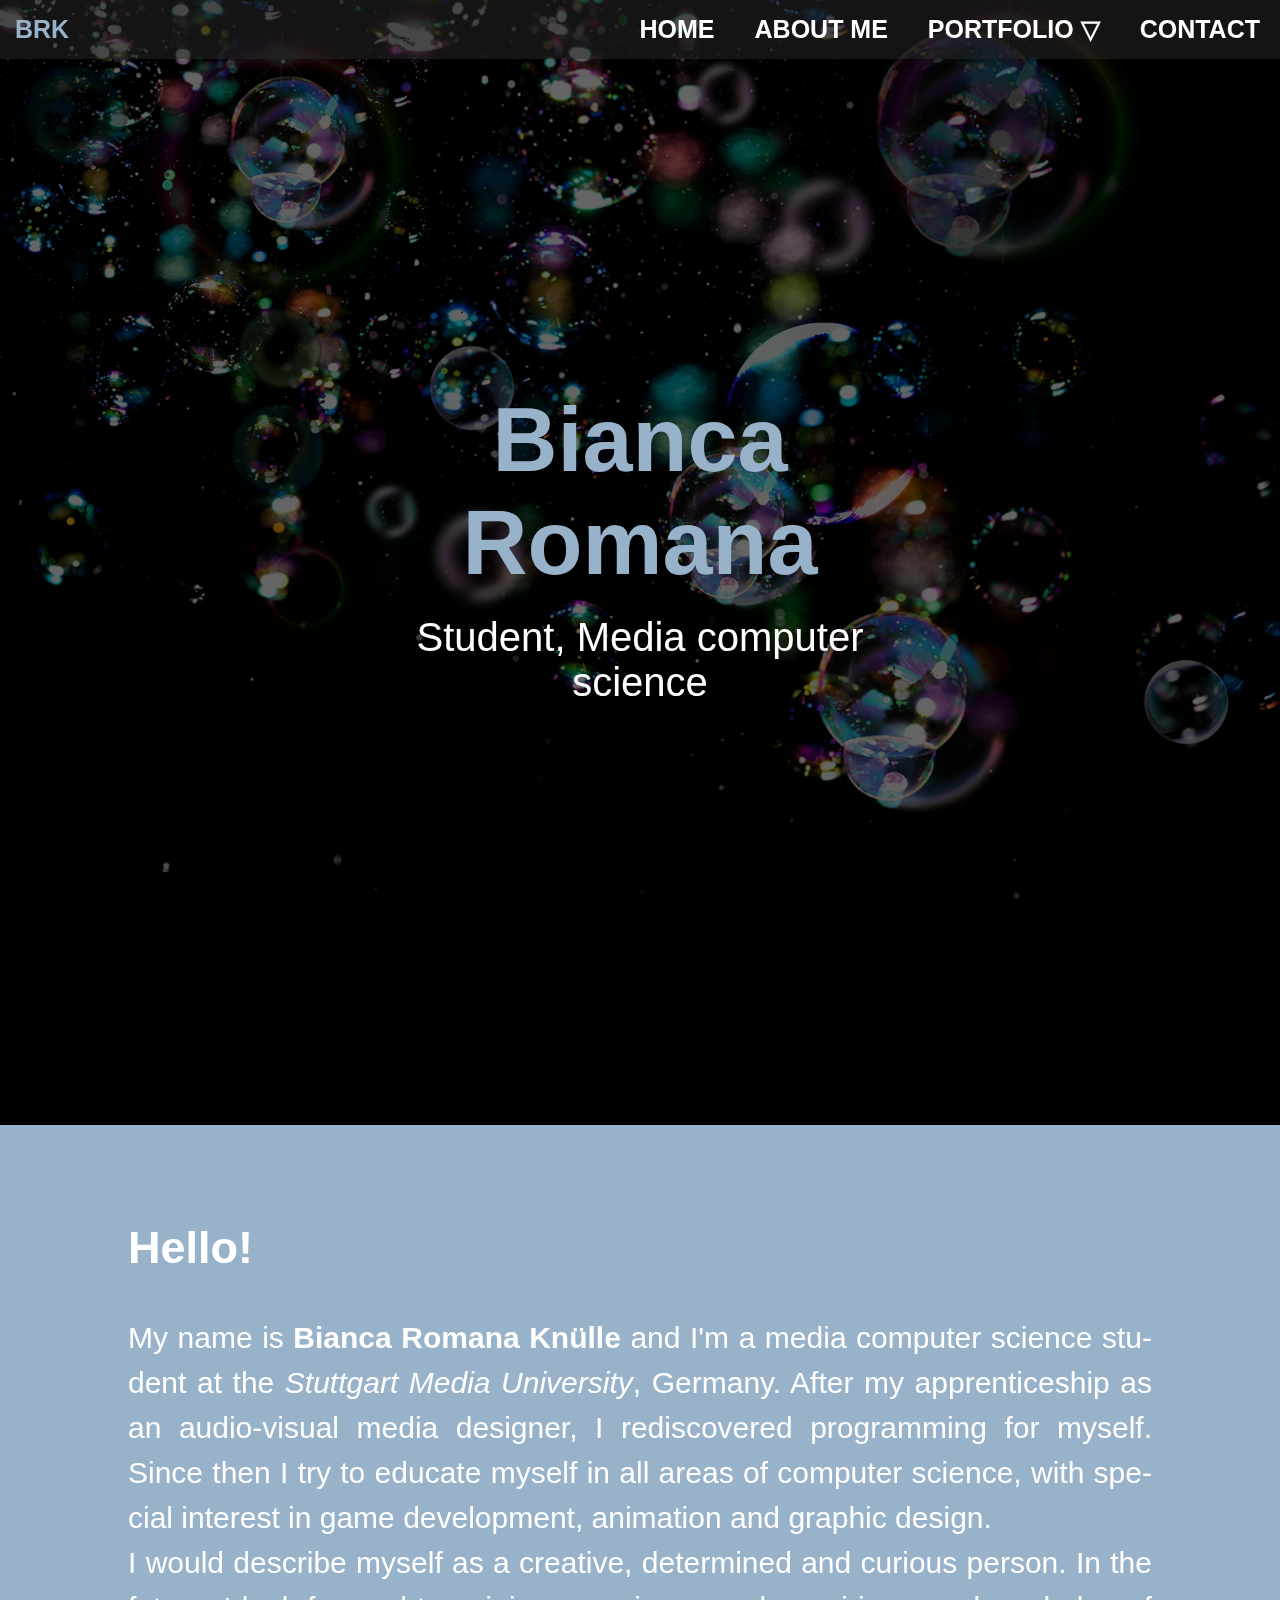
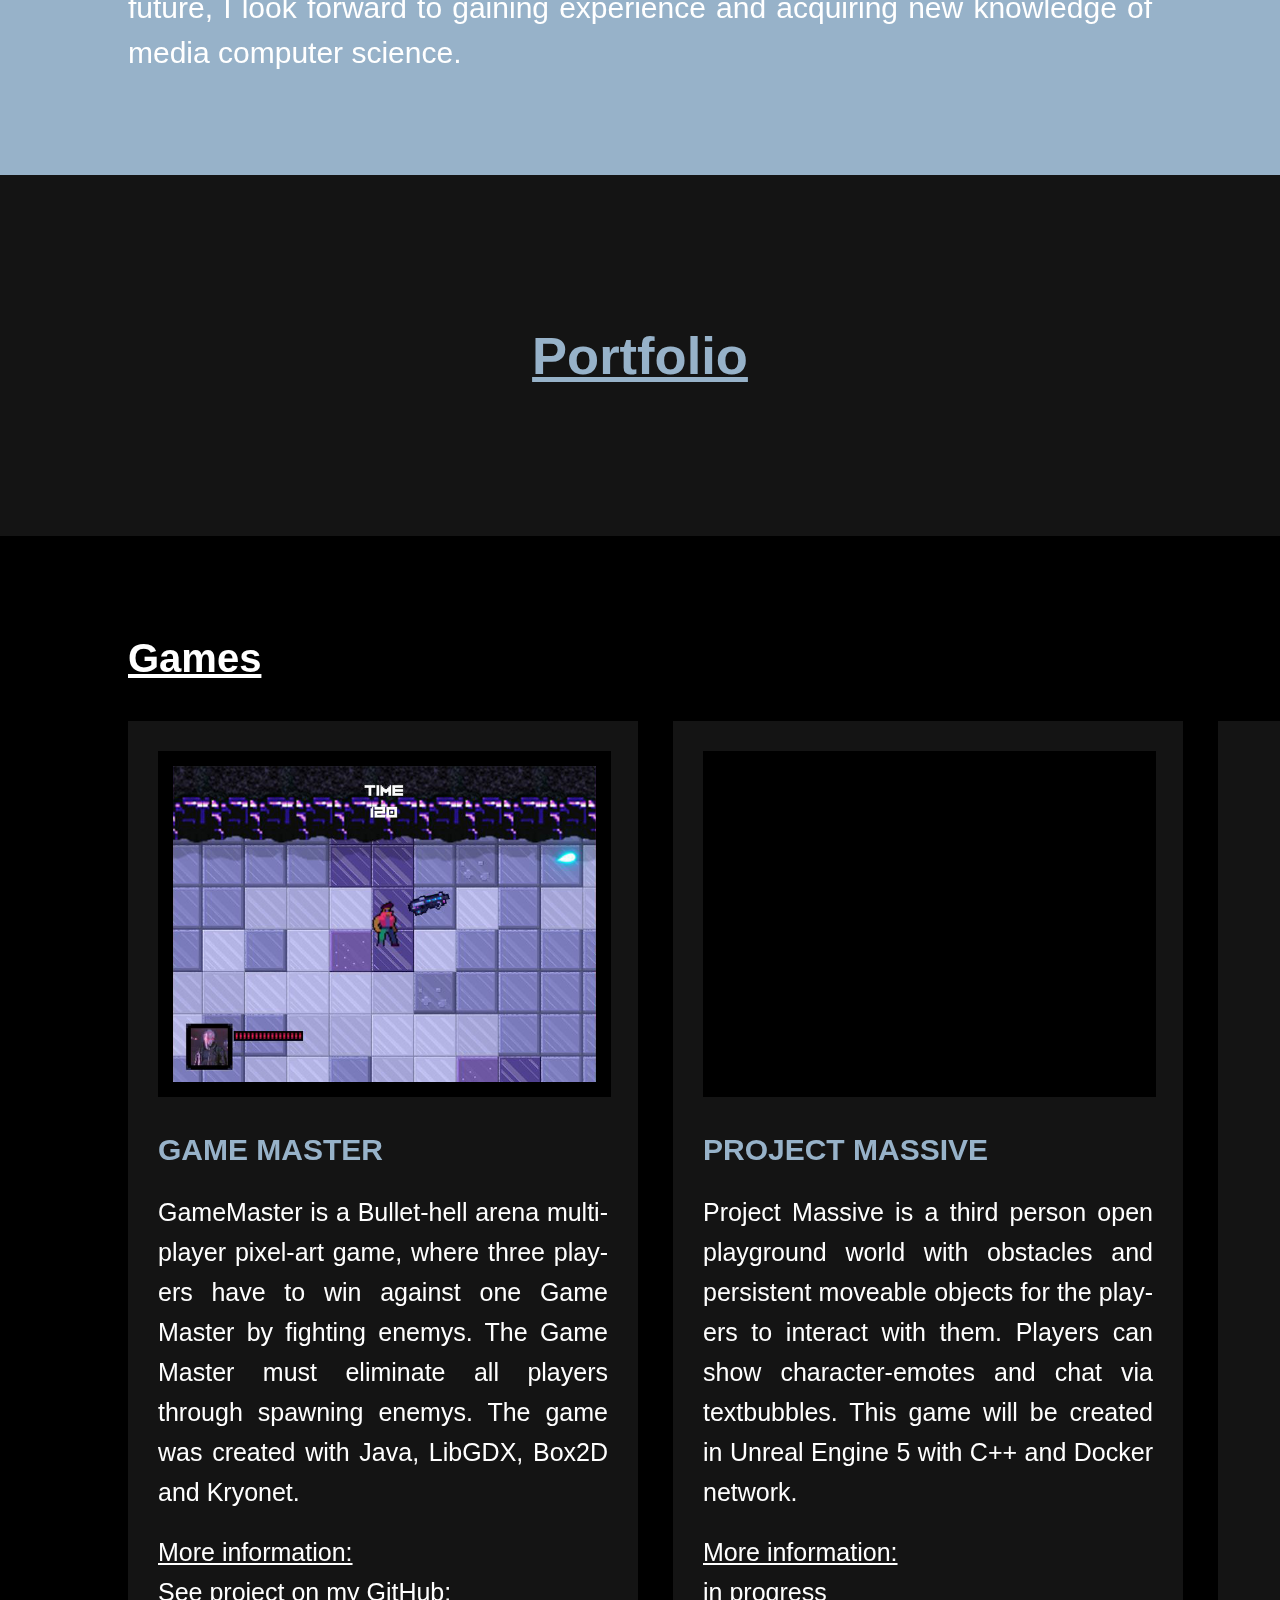
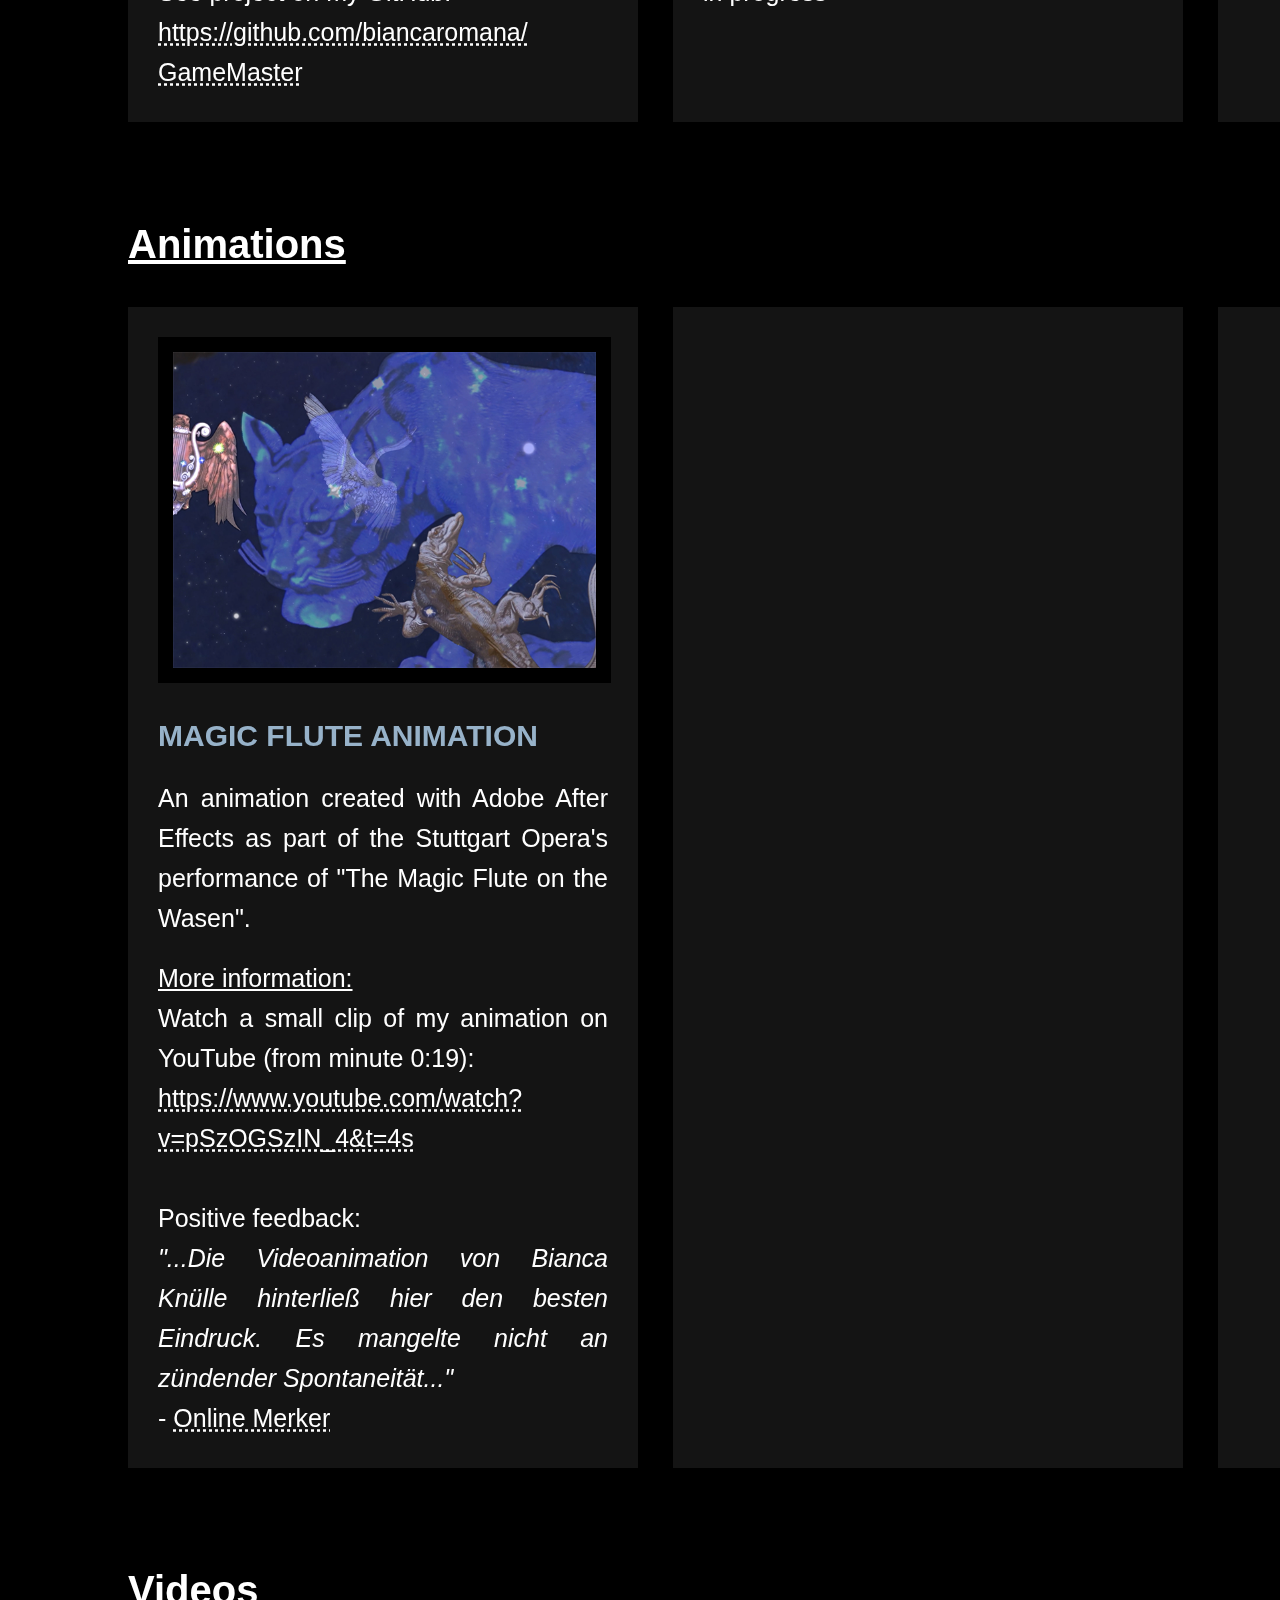
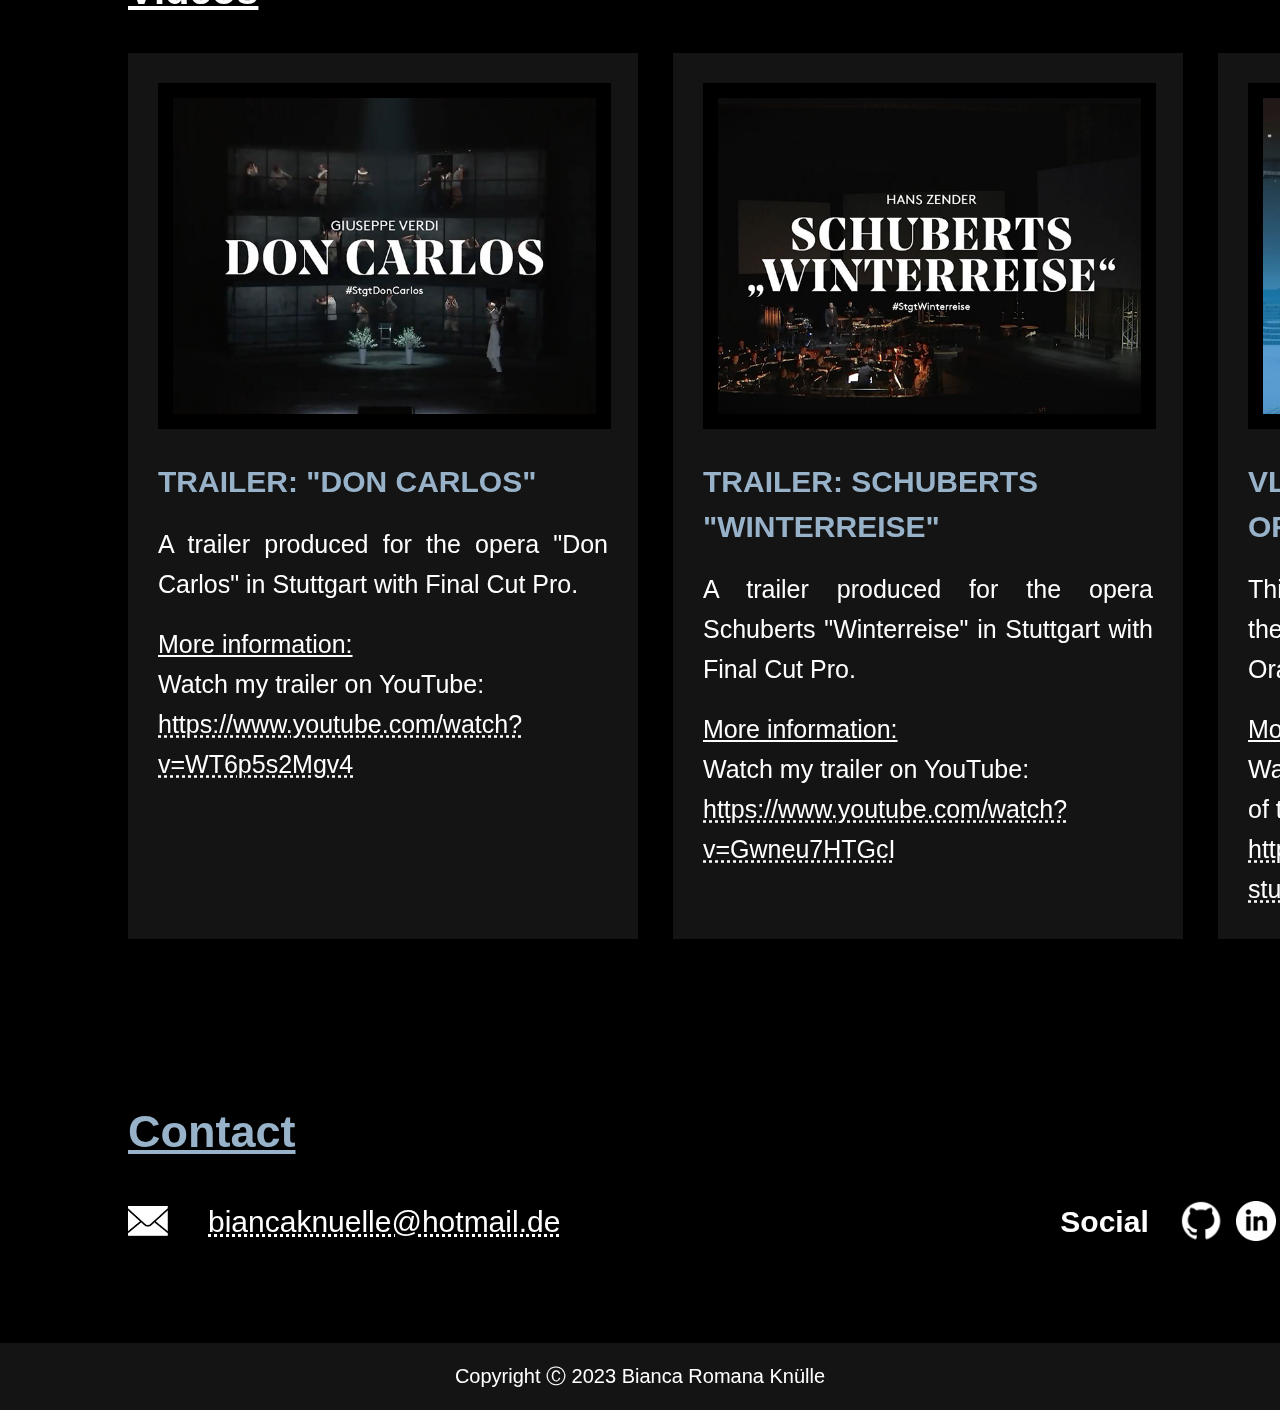
==== commit 6feacf7c: "width" ====
--- a/index.html
+++ b/index.html
@@ -113,19 +113,18 @@
                         </div>
                     </div>
                         
-                    <!--Placeholder-->
-                    <div class="content-box" id="visible">
-                        <img src="" alt="" class="">
-                        <h4>PROJECT MASSIVE</h4>
-                        <p>
-                             </p>
-
-                        <div class="dropdown-info">
-                            <p onclick="dropInfo()" class="drop-trigger">More information:</p>
-                            <div id="info-dropdown" class="dropdown-content">
-                                <p>See project on my GitHub:</p>
-                                <p><a title="GitHub GameMaster" href="https://github.com/biancaromana/GameMaster">
-                                   <br></a></p>
+                    <!---->
+                    <div class="content-box">
+                        <img src="" alt="">
+                        <h4></h4>
+                        <p></p>
+                    
+                        <div class="dropdown-info">
+                            <p onclick="dropInfo()" class="drop-trigger"></p>
+                            <div id="info-dropdown" class="dropdown-content">
+                                <p></p>
+                                <p><a title="" href=""></a></p>
+                                <p><a title="" href=""></a></p>
                             </div>
                         </div>
                     </div>
@@ -158,23 +157,39 @@
                             </div>
                         </div>
                     </div>
-                                    <!--Placeholder 1-->
-                                    <div class="content-box" id="visible">
-                                        <img src="images/program/black.png" alt="" class="content-picture">
-                                        <h4>GAME MASTER</h4>
-                                        <p>GameMaster is a Bullet-hell arena multiplayer pixel-art game, 
-                                            created with Java, LibGDX, Box2D and Kryonet. </p>
-                                        <p class="moreInfo">More information:</p>
-                                    </div>
-                
-                                    <!--Placeholder 2-->
-                                    <div class="content-box" id="visible">
-                                        <img src="images/program/black.png" alt="" class="content-picture">
-                                        <h4>GAME MASTER</h4>
-                                        <p>GameMaster is a Bullet-hell arena multiplayer pixel-art game, 
-                                            created with Java, LibGDX, Box2D and Kryonet. </p>
-                                        <p class="moreInfo">More information:</p>
-                                    </div>
+
+                    <!---->
+                    <div class="content-box">
+                        <img src="" alt="">
+                        <h4></h4>
+                        <p></p>
+                    
+                        <div class="dropdown-info">
+                            <p onclick="dropInfo()" class="drop-trigger"></p>
+                            <div id="info-dropdown" class="dropdown-content">
+                                <p></p>
+                                <p><a title="" href=""></a></p>
+                                <p><a title="" href=""></a></p>
+                            </div>
+                        </div>
+                    </div>
+
+                    <!---->
+                    <div class="content-box">
+                        <img src="" alt="">
+                        <h4></h4>
+                        <p></p>
+                    
+                        <div class="dropdown-info">
+                            <p onclick="dropInfo()" class="drop-trigger"></p>
+                            <div id="info-dropdown" class="dropdown-content">
+                                <p></p>
+                                <p><a title="" href=""></a></p>
+                                <p><a title="" href=""></a></p>
+                            </div>
+                        </div>
+                    </div>
+
                 </div>
 
 
--- a/assets/css/mainStyle.css
+++ b/assets/css/mainStyle.css
@@ -18,12 +18,8 @@
     color: white;
 }
 
-img {
-    width: 100;
-    height: auto;
-}
 
-/* Use a media query to add a breakpoint at 800px: */
+
 @media screen and (max-width: 786px) {
     .left, .main, .right {
       width: 50%;
@@ -79,8 +75,8 @@
     .nav .dropdown-content {
         display: none;
         position: absolute;
-        min-width: 194px;
-        min-height: 145px;
+        width: 194px;
+        height: 145px;
         z-index: 1;
         background-color: hsla(0, 0%, 14%, 0.338);
     }  
--- a/assets/css/indexStyle.css
+++ b/assets/css/indexStyle.css
@@ -38,6 +38,7 @@
     text-align: justify;
     font-size: 30px;
     line-height: 45px;
+    max-width: 100%;
 }
 
     section#about > p > a {
@@ -76,10 +77,7 @@
             padding-bottom: 20px; 
             color: hsl(208, 32%, 69%);
             font-size: 30px;
-<<<<<<< HEAD
-=======
             text-align: left;
->>>>>>> main
         }
 
         section.portfolio > .port-content p {
@@ -92,18 +90,6 @@
         section.portfolio .drop-trigger {
             padding-top: 20px;
             text-decoration: underline;
-<<<<<<< HEAD
-            cursor: pointer;
-        }
-    
-        section.portfolio .drop-trigger:hover {
-            color: hsl(208, 32%, 69%);
-            transition: 0.3s ease;
-        }
-    
-        section.portfolio .dropdown-content {
-            display: none;
-=======
             /*cursor: pointer;*/
         }
     
@@ -114,17 +100,12 @@
     
         /*section.portfolio .dropdown-content {
             display: none; 
->>>>>>> main
         }
     
         section.portfolio .show {
             display: flex;
             flex-direction: column;   
-<<<<<<< HEAD
-        }
-=======
         }*/
->>>>>>> main
     
         section.portfolio .dropdown-info a {
             text-decoration-style: dotted;
@@ -134,45 +115,6 @@
             color: hsl(208, 32%, 69%);
             transition: 0.3s ease;
         }
-<<<<<<< HEAD
-
-        /*Portfolio program-content*/
-        section.portfolio .program-content {
-            display: flex;
-            justify-content: space-between;
-            margin-top: 40px; 
-            gap: 35px;
-        }
-
-            /*Portfolio program-content: GameMaster*/
-            section.portfolio .gameMaster {
-                display: flex;
-                flex-direction: column;
-                padding: 30px;
-                background-color: hsla(0, 0%, 16%, 0.492);
-            }
-
-                section.portfolio .gameMaster .gamemaster-picture {
-                    border: 15px solid black;
-                    max-width: 94%;
-                }   
-            
-            /*Portfolio program-content: Placeholder*/
-            section.portfolio .placeholder {
-                display: flex;
-                flex-direction: column;
-                padding: 30px;
-                background-color: hsla(0, 0%, 16%, 0.492);
-                opacity: 0;
-            }    
-
-                section.portfolio .placeholder .placeholderPic {
-                    border: 15px solid black;
-                    width: 94%;
-                }   
-
-
-=======
 
 
         /*Portfolio content-box*/
@@ -180,18 +122,16 @@
             display: flex;
             flex-direction: column;
             padding: 30px;
-            width: 600px;
+            min-width: 450px;
+            width: 450px;
             background-color: hsla(0, 0%, 16%, 0.492);
         }
 
             section.portfolio .content-box .content-picture {
                 border: 15px solid black;
-                max-width: 94%;
+                width: 94%;
             }   
 
-            section.portfolio #visible {
-                opacity: 0%;
-            }
             
         
         /*Portfolio content*/
@@ -203,19 +143,15 @@
         }
 
         
->>>>>>> main
         /*Portfolio animation-content*/
         section.portfolio #animation {
             margin-top: 100px;
         }
-<<<<<<< HEAD
-=======
 
         /*Portfolio video-content*/        
         section.portfolio #video {
             margin-top: 100px;
         }
->>>>>>> main
 
     
 /*Contact*/
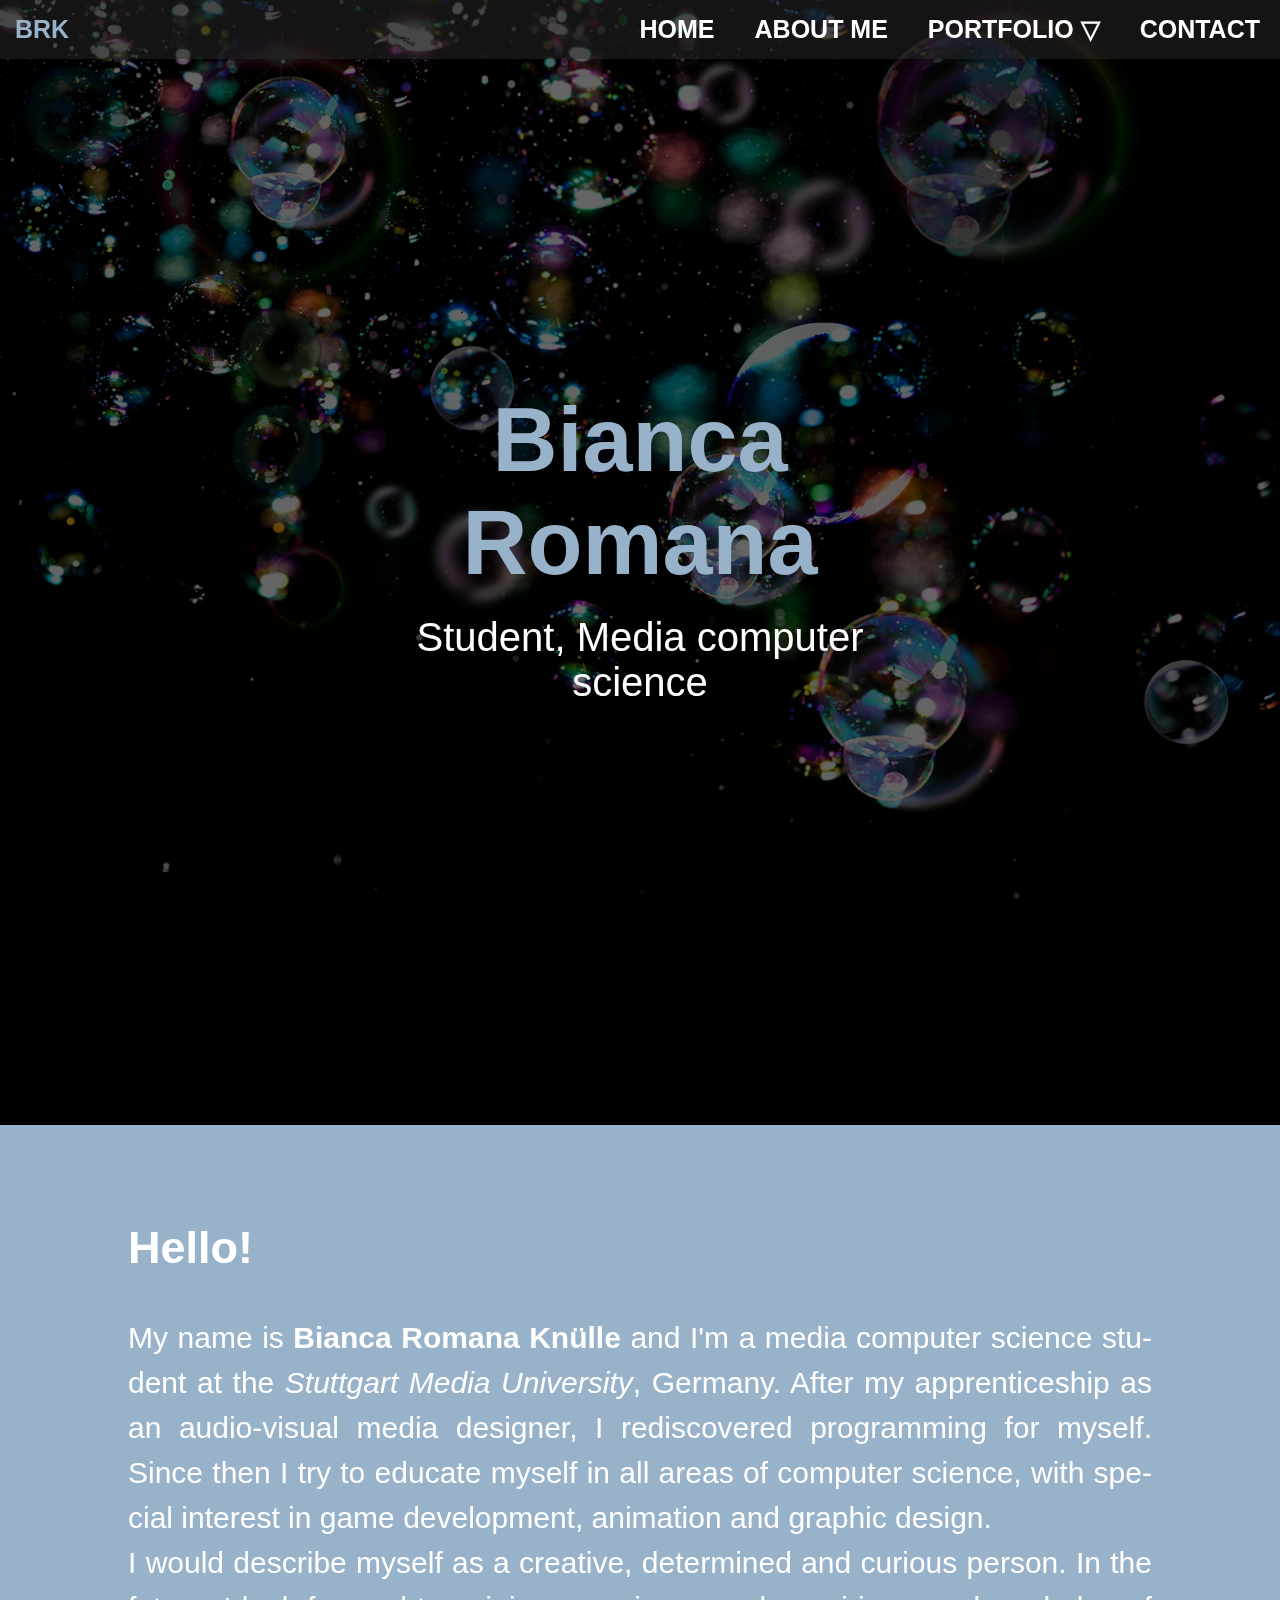
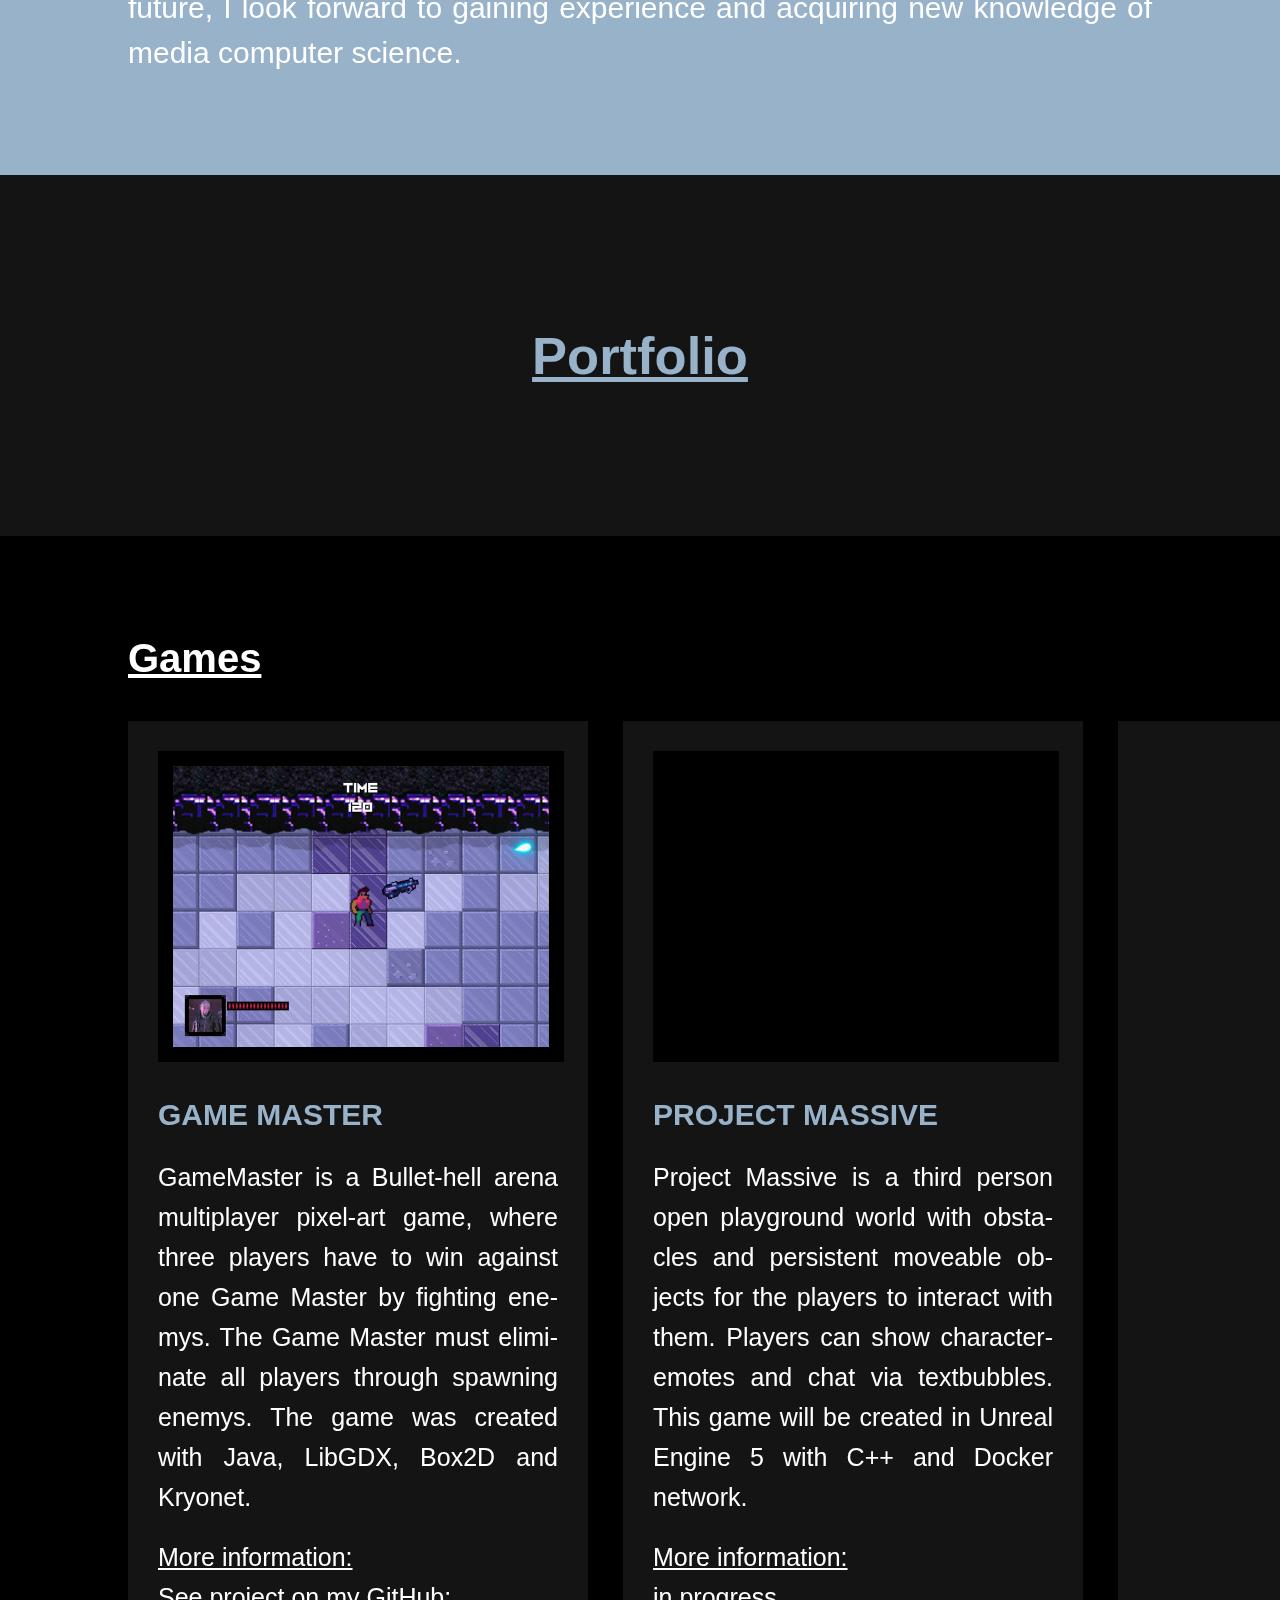
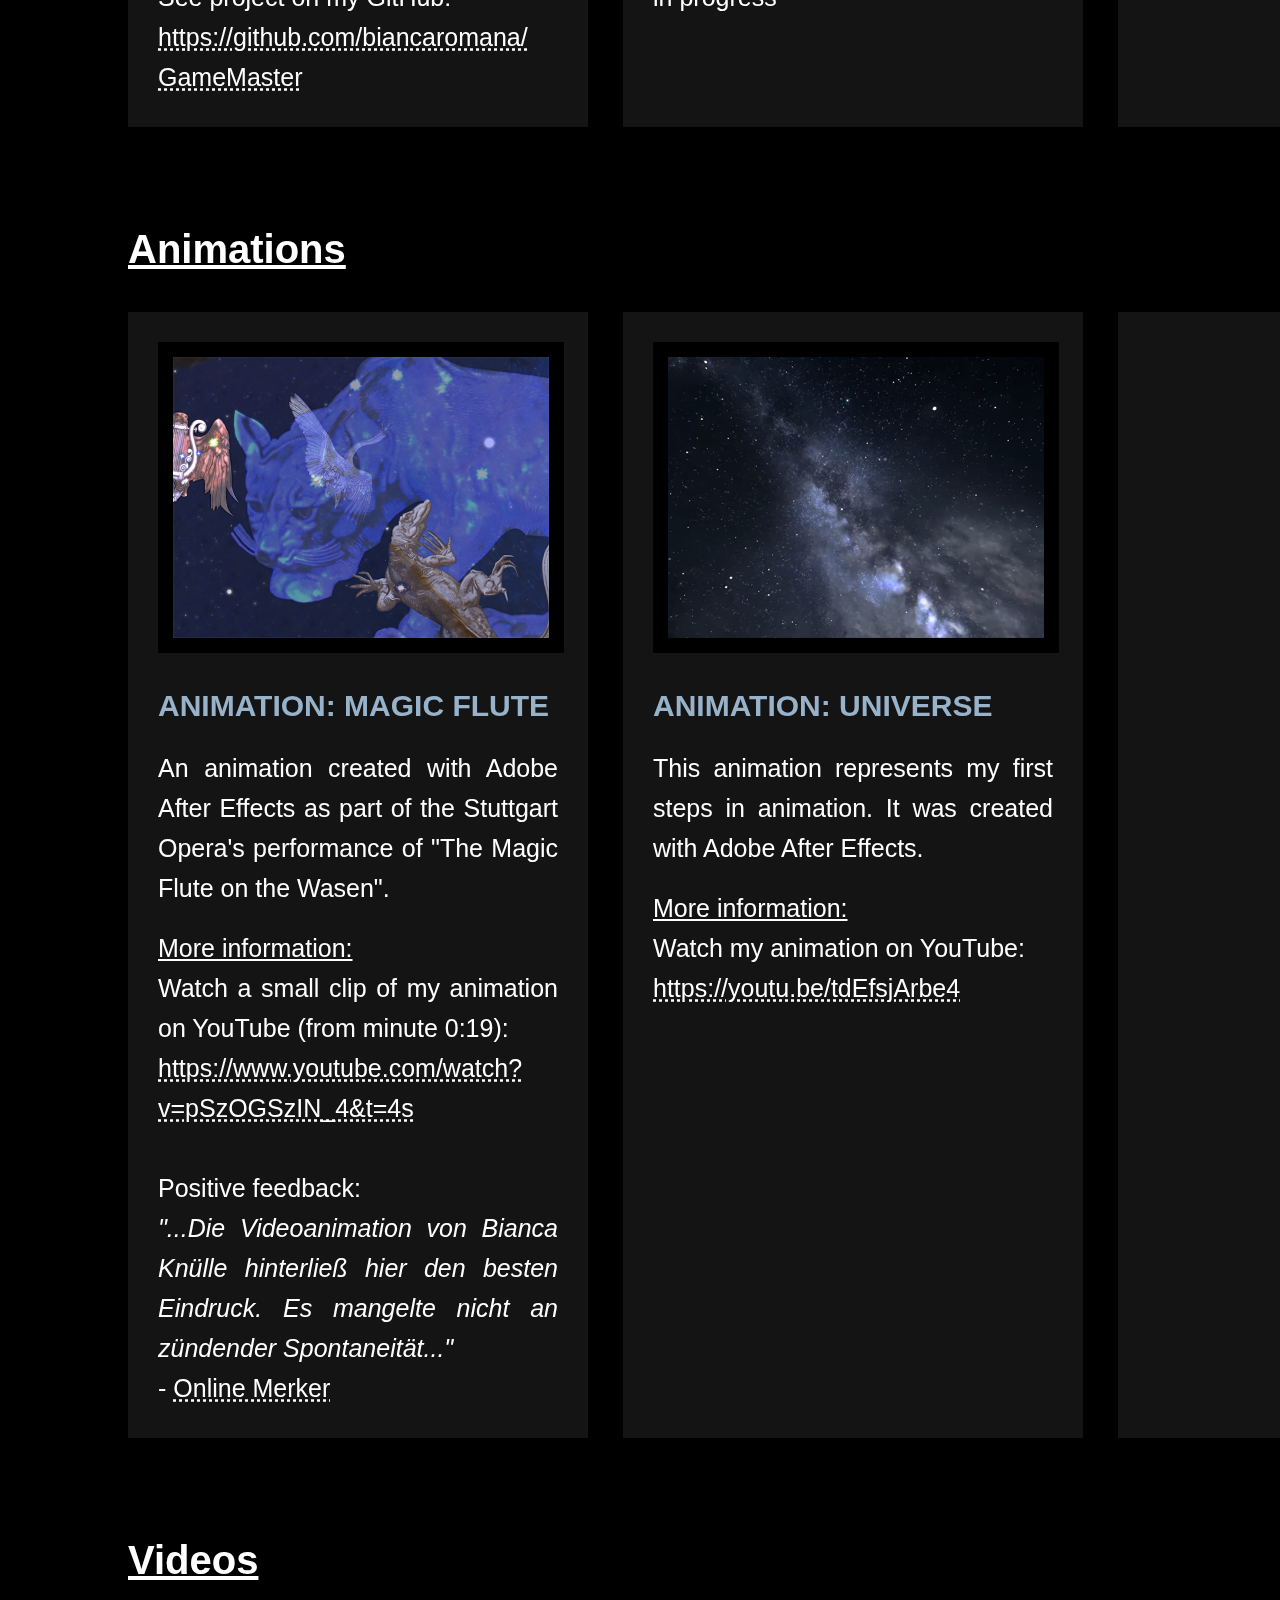
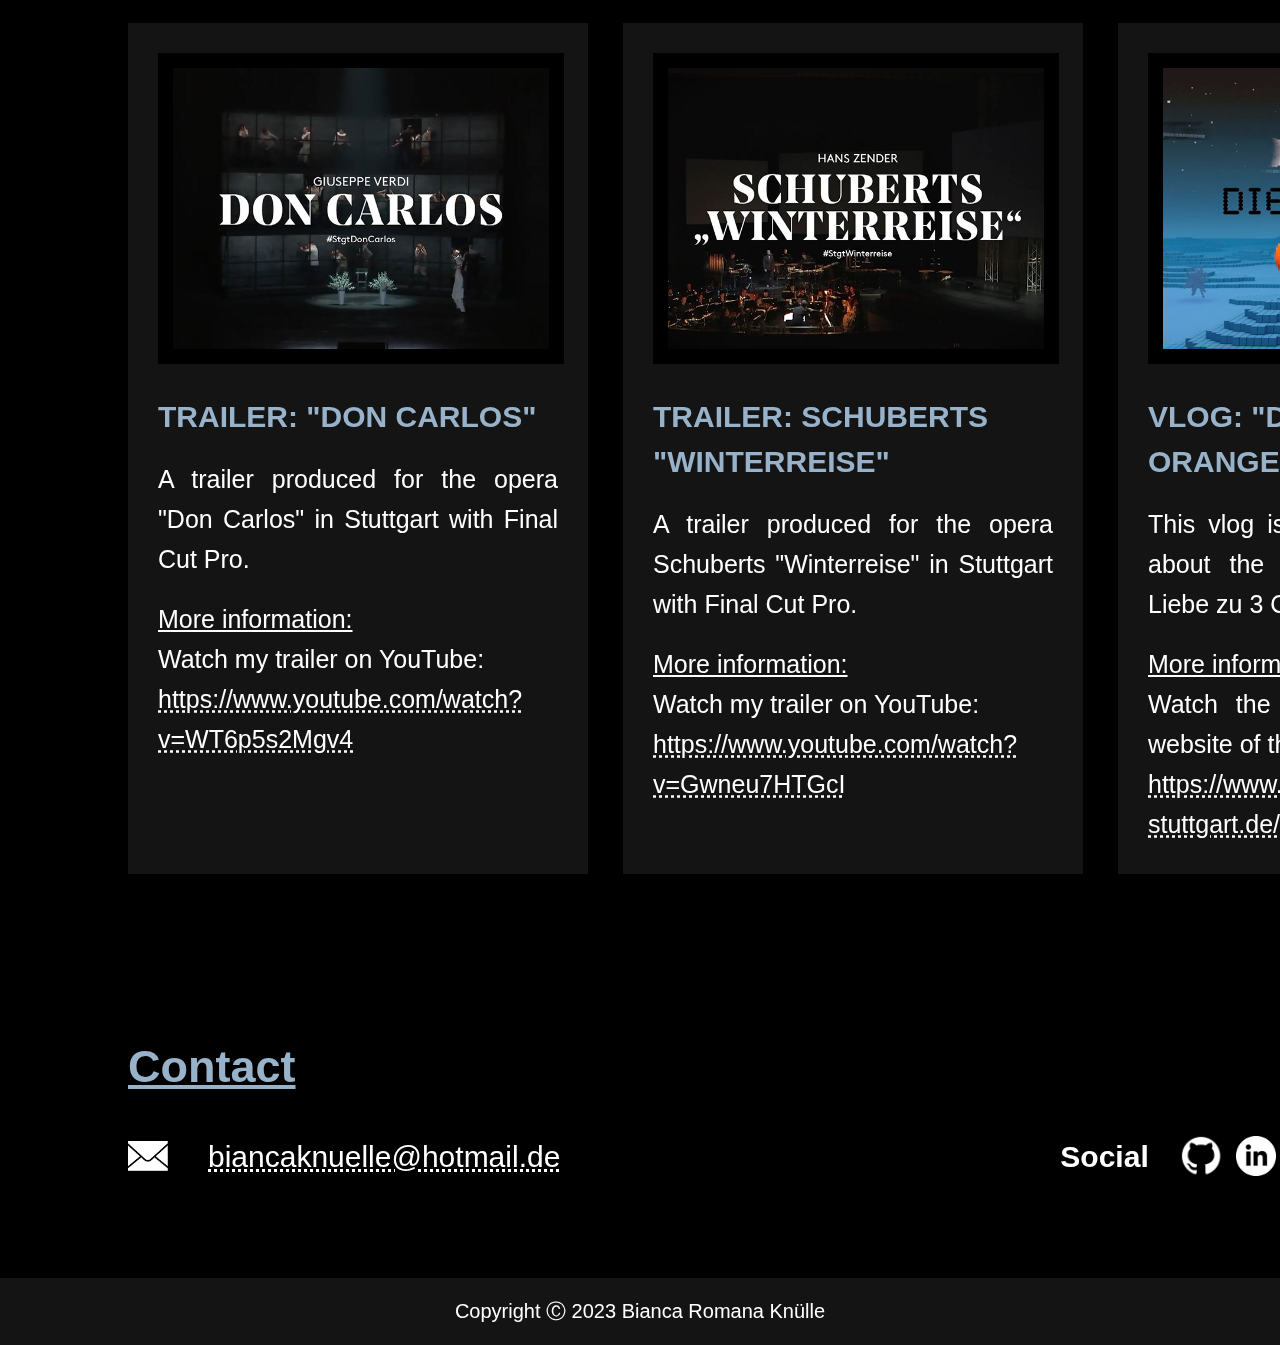
==== commit cd193643: "new content" ====
--- a/index.html
+++ b/index.html
@@ -141,7 +141,7 @@
                     <!--The Magic Flute-->
                     <div class="content-box">
                         <img src="images/animation/animation-magicflute.png" alt="Magic Flute animation" class="content-picture">
-                        <h4>MAGIC FLUTE ANIMATION</h4>
+                        <h4>ANIMATION: MAGIC FLUTE</h4>
                         <p>An animation created with Adobe After Effects as part of the Stuttgart Opera's performance of "The Magic Flute on the Wasen".
                         </p>
                  
@@ -158,6 +158,23 @@
                         </div>
                     </div>
 
+                     <!--Universe Animation-->
+                     <div class="content-box">
+                        <img src="images/animation/universe.png" alt="Universe animation" class="content-picture">
+                        <h4>ANIMATION: UNIVERSE</h4>
+                        <p>This animation represents my first steps in animation. It was created with Adobe After Effects.
+                        </p>
+                 
+                        <div class="dropdown-info">
+                            <p onclick="dropInfo()" class="drop-trigger">More information:</p>
+                            <div id="info-dropdown" class="dropdown-content">
+                                <p>Watch my animation on YouTube:</p>
+                                <p><a title="YouTube Universe Animation" href="https://youtu.be/tdEfsjArbe4">
+                                    https://youtu.be/tdEfsjArbe4</a></p>
+                            </div>
+                        </div>
+                    </div>
+
                     <!---->
                     <div class="content-box">
                         <img src="" alt="">
@@ -174,22 +191,6 @@
                         </div>
                     </div>
 
-                    <!---->
-                    <div class="content-box">
-                        <img src="" alt="">
-                        <h4></h4>
-                        <p></p>
-                    
-                        <div class="dropdown-info">
-                            <p onclick="dropInfo()" class="drop-trigger"></p>
-                            <div id="info-dropdown" class="dropdown-content">
-                                <p></p>
-                                <p><a title="" href=""></a></p>
-                                <p><a title="" href=""></a></p>
-                            </div>
-                        </div>
-                    </div>
-
                 </div>
 
 
@@ -234,7 +235,7 @@
                     <div class="content-box">
                         <img src="images/videos/dieliebezu3orangen.png" alt="Picture: Vlog Die Liebe zu 3 Orangen" class="content-picture">
                         <h4 text-align="left">VLOG: "DIE LIEBE ZU 3 ORANGEN"</h4>
-                        <p>This vlog is a 4 part video series about the opera production "The Love for 3 Oranges" in Stuttgart. </p>
+                        <p>This vlog is a 4 part video series about the opera production "Die Liebe zu 3 Orangen" in Stuttgart. </p>
                         <div class="dropdown-info">
                             <p onclick="dropInfo()" class="drop-trigger">More information:</p>
                             <div id="info-dropdown" class="dropdown-content">
--- a/assets/css/mainStyle.css
+++ b/assets/css/mainStyle.css
@@ -8,6 +8,7 @@
 body {
     background-color: black;
     color: white;
+    width: auto;
 }
 
 p {
@@ -18,13 +19,6 @@
     color: white;
 }
 
-
-
-@media screen and (max-width: 786px) {
-    .left, .main, .right {
-      width: 50%;
-    }
-  }
 
 
 /*Navigation bar*/
@@ -40,6 +34,7 @@
     background-color: hsla(0, 0%, 16%, 0.492);
     font-size: 25px;
     font-weight: bold;
+    width: auto;
 }
 
     .nav .logo {
--- a/assets/css/indexStyle.css
+++ b/assets/css/indexStyle.css
@@ -38,7 +38,6 @@
     text-align: justify;
     font-size: 30px;
     line-height: 45px;
-    max-width: 100%;
 }
 
     section#about > p > a {
@@ -122,8 +121,8 @@
             display: flex;
             flex-direction: column;
             padding: 30px;
-            min-width: 450px;
-            width: 450px;
+            min-width: 400px;
+            width: 400px;
             background-color: hsla(0, 0%, 16%, 0.492);
         }
 
